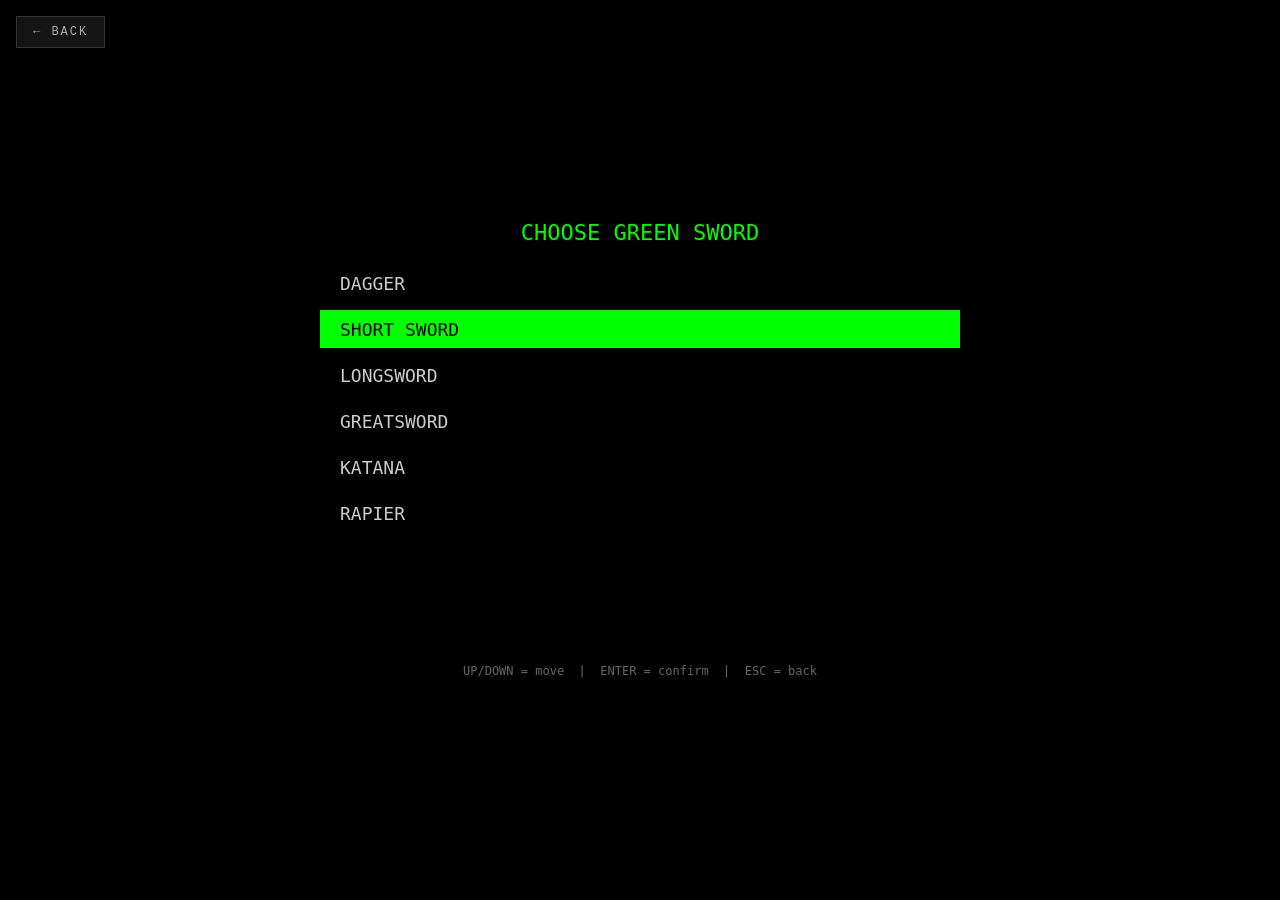
==== sword.html @ c841a300 "Update print statement from 'Hello' to 'Goodbye'" ====
<!DOCTYPE html>
<html lang="en">
<head>
<meta charset="utf-8">
<meta name="viewport" content="width=device-width, initial-scale=1">
<title>GameHub — Sword Fight</title>
<style>
  * { margin: 0; padding: 0; box-sizing: border-box; }
  body {
    background: #000; overflow: hidden;
    display: flex; align-items: center; justify-content: center;
    min-height: 100vh;
    font-family: 'Courier New', monospace;
  }
  #backBtn {
    position: fixed; top: 16px; left: 16px;
    background: #141414; border: 1px solid #333; color: #aaa;
    padding: 8px 16px; font-family: inherit; font-size: 12px;
    letter-spacing: 2px; cursor: pointer; z-index: 10;
    text-decoration: none;
  }
  #backBtn:hover { color: #0f0; border-color: #0f0; }
  canvas { background: #000; max-width: 100vw; max-height: 100vh; }
</style>
</head>
<body>

<a id="backBtn" href="index.html">&larr; BACK</a>
<canvas id="gameCanvas" width="800" height="500"></canvas>

<script>
(function(){
  var canvas = document.getElementById('gameCanvas');
  var ctx = canvas.getContext('2d');
  var W = canvas.width, H = canvas.height;

  var GROUND = H - 60;
  var GRAV = 0.6, JUMP = -13;
  var BH = 90, BW = 22, HR = 11;
  var ROUNDS_TO_WIN = 11;
  var DR_CAP = 80;

  var PARRY_SPIN_MS      = 1600;
  var PARRY_LAND_MS      = 550;
  var PARRY_DISARM_MS    = 420;
  var PARRY_SLASH_MS     = 170;
  var PARRY_SLASH_COUNT  = 5;
  var PARRY_END_MS       = 500;
  var PARRY_TOUCH_RANGE  = 12;
  var PARRY_DODGE_CHANCE = 0.45;
  var LEGENDARY_CHANCE   = 0.25;

  var SLASH_ARCS = [
    {from: -100, to:  30},
    {from:   60, to: -50},
    {from:  -20, to:  20},
    {from:  -80, to:  60},
    {from:  -85, to:  85}
  ];

  var DIFFS = [
    {n:'EASY',    spd:2.7, react:400, pred:0.0,  jump:0.05, aggr:0.35, critMult:1.10},
    {n:'NORMAL',  spd:3.9, react:240, pred:0.25, jump:0.15, aggr:0.55, critMult:1.20},
    {n:'HARD',    spd:5.1, react:140, pred:0.55, jump:0.25, aggr:0.75, critMult:1.35},
    {n:'INSANE',  spd:6.3, react:80,  pred:0.80, jump:0.35, aggr:0.90, critMult:1.50},
    {n:'GODLIKE', spd:7.5, react:40,  pred:1.00, jump:0.45, aggr:1.00, critMult:2.50}
  ];

  var SWORDS = [
    {n:'DAGGER',      reach:60,  dmg:9,  cd:162, color:'#cfd8dc'},
    {n:'SHORT SWORD', reach:70,  dmg:15, cd:229, color:'#b0bec5'},
    {n:'LONGSWORD',   reach:100, dmg:18, cd:324, color:'#e0e0e0'},
    {n:'GREATSWORD',  reach:120, dmg:28, cd:448, color:'#ffd54f'},
    {n:'KATANA',      reach:95,  dmg:19, cd:248, color:'#80deea'},
    {n:'RAPIER',      reach:102, dmg:15, cd:191, color:'#f48fb1'}
  ];

  var ARMORS = [
    {n:'NONE',        hp:100, dr:0,  adodge:0.00, color:'#666'},
    {n:'LEATHER',     hp:120, dr:10, adodge:0.05, color:'#8d6e63'},
    {n:'CHAINMAIL',   hp:150, dr:15, adodge:0.10, color:'#9e9e9e'},
    {n:'PLATE',       hp:200, dr:25, adodge:0.20, color:'#cfd8dc'},
    {n:'DRAGONSCALE', hp:260, dr:35, adodge:0.40, color:'#66bb6a'}
  ];

  var EMBLEMS = [
    {n:'NONE',     desc:'No modifiers',                        hpMult:1.0, drMod:0,   dodgeMod:0.00, dmgMult:1.0, steal:0.00},
    {n:'ASSASSIN', desc:'+150% dmg, -40% HP',                  hpMult:0.6, drMod:0,   dodgeMod:0.00, dmgMult:2.5, steal:0.00},
    {n:'TANK',     desc:'+50% HP, +20% DR, -20% dmg',          hpMult:1.5, drMod:20,  dodgeMod:0.00, dmgMult:0.8, steal:0.00},
    {n:'FIGHTER',  desc:'+10% DR, +50% lifesteal, +10% dodge', hpMult:1.0, drMod:10,  dodgeMod:0.10, dmgMult:1.0, steal:0.50},
    {n:'HEALER',   desc:'+100% HP, -20% DR, +5% dodge',        hpMult:2.0, drMod:-20, dodgeMod:0.05, dmgMult:1.0, steal:0.00}
  ];

  var CARD_POOL = [
    {n:'VAMPIRIC', desc:'+10% lifesteal', color:'#ff4466',
     apply:function(f){ f.steal = Math.min(2.0, f.steal + 0.10); }},
    {n:'EVASIVE',  desc:'+5% dodge',      color:'#66ccff',
     apply:function(f){ f.dodge = Math.min(0.95, f.dodge + 0.05); }},
    {n:'BRUTAL',   desc:'+25% damage',    color:'#ff9933',
     apply:function(f){ f.dmgBonus += 0.25; }},
    {n:'ARMORED',  desc:'+10% DR',        color:'#66ff88',
     apply:function(f){ f.dr = Math.min(DR_CAP, f.dr + 10); }},
    {n:'VITALITY', desc:'+50% max HP',    color:'#ff66aa',
     apply:function(f){ f.maxHp = Math.round(f.maxHp * 1.5); f.hp = f.maxHp; }},
    {n:'ONE HIT MASTER', desc:'x2 CRIT (compounds)', color:'#ff2222', legendary:true,
     apply:function(f){ f.critMultiplier *= 2; }},
    {n:'ONE HIT DEAD',   desc:'x2 DAMAGE (compounds)', color:'#ff00ff', legendary:true,
     apply:function(f){ f.dmgMultiplier *= 2; }}
  ];

  var SEL = 0, FIGHT = 1, CARD = 2, MATCH_OVER = 3, PARRY = 4;
  var st = SEL;
  var pickStage = 0;
  var selIdx = [1, 0, 0, 1, 1, 0, 0, 1];

  var STAGES = [
    {label:'GREEN SWORD',      items:SWORDS,  col:'#0f0'},
    {label:'GREEN ARMOR',      items:ARMORS,  col:'#0f0'},
    {label:'GREEN EMBLEM',     items:EMBLEMS, col:'#0f0'},
    {label:'GREEN DIFFICULTY', items:DIFFS,   col:'#0f0'},
    {label:'RED SWORD',        items:SWORDS,  col:'#f00'},
    {label:'RED ARMOR',        items:ARMORS,  col:'#f00'},
    {label:'RED EMBLEM',       items:EMBLEMS, col:'#f00'},
    {label:'RED DIFFICULTY',   items:DIFFS,   col:'#f00'}
  ];

  var f1, f2, winner = 0;
  var texts = [], sparks = [];

  var cardOptions = [];
  var cardCursor = 0;
  var cardLoser = null;
  var cardRerolled = false;

  var parryPoint = null;
  var parryWinner = 0;
  var parryAttacker = null;
  var parryLoser = null;
  var parryStart = 0;
  var parryPhase = 'spin';
  var parryPhaseStart = 0;
  var parrySlashIdx = 0;
  var parrySlashHit = [];
  var parrySlashDamages = [];
  var parrySlashActual = [];
  var parrySlashDodged = [];
  var parryAngleStart = 0;
  var parryAngleEnd = 0;
  var parryDisarmSword = null;
  var parryHitFlash = 0;
  var parryTotalDealt = 0;
  var parryDoneAt = 0;
  var parryFinalSlice = null;

  function totalReach(sw){ return 28 + sw.reach; }

  function mkFighter(x, dir, swIdx, arIdx, emIdx, dfIdx, col){
    var sw = SWORDS[swIdx];
    var ar = ARMORS[arIdx];
    var em = EMBLEMS[emIdx];
    var df = DIFFS[dfIdx];

    var maxHp = Math.round(ar.hp * em.hpMult);
    var dr = Math.max(-100, Math.min(DR_CAP, ar.dr + em.drMod));
    var dodge = Math.min(0.95, ar.adodge + em.dodgeMod);

    return {
      x:x, y:0, vx:0, vy:0, onGround:true, dir:dir,
      sw:sw, ar:ar, em:em, df:df, col:col,
      hp:maxHp, maxHp:maxHp,
      dr:dr, dodge:dodge,
      dmgMult: em.dmgMult,
      dmgBonus: 0,
      critMultiplier: 1,
      dmgMultiplier: 1,
      steal: em.steal,
      score: 0,
      cd:0, swing:0, resolved:false,
      stun:0, flash:0, lthink:0, qjump:false, qdodge:0,
      hx: x + dir*22, hy: GROUND - BH + 30,
      pHx:0, pHy:0, pTx:0, pTy:0,
      tx:0, ty:0,
      bob: Math.random() * 10,
      lean: 0,
      lungeApplied: false,
      footJitter: 0,
      disarmed: false
    };
  }

  function totalCritMult(f){ return f.df.critMult * f.critMultiplier; }
  function totalDmgMult(f){  return f.dmgMult * (1 + f.dmgBonus) * f.dmgMultiplier; }

  function rawDamage(attacker){
    return attacker.sw.dmg * totalDmgMult(attacker) * totalCritMult(attacker);
  }

  function applyDR(raw, target){
    var drFrac = Math.max(-1, Math.min(DR_CAP / 100, target.dr / 100));
    return Math.max(1, Math.round(raw * (1 - drFrac)));
  }

  function initMatch(){
    f1 = mkFighter(180,  1, selIdx[0], selIdx[1], selIdx[2], selIdx[3], '#0f0');
    f2 = mkFighter(620, -1, selIdx[4], selIdx[5], selIdx[6], selIdx[7], '#f00');
    startRound();
  }

  function startRound(){
    f1.x = 180; f1.y = 0; f1.vx = 0; f1.vy = 0; f1.onGround = true; f1.dir = 1;
    f2.x = 620; f2.y = 0; f2.vx = 0; f2.vy = 0; f2.onGround = true; f2.dir = -1;

    f1.hp = f1.maxHp;
    f2.hp = f2.maxHp;

    f1.cd = 0; f1.swing = 0; f1.resolved = false; f1.stun = 0; f1.flash = 0;
    f2.cd = 0; f2.swing = 0; f2.resolved = false; f2.stun = 0; f2.flash = 0;

    f1.lthink = 0; f2.lthink = 0;
    f1.qjump = false; f1.qdodge = 0;
    f2.qjump = false; f2.qdodge = 0;

    f1.lean = 0; f2.lean = 0;
    f1.lungeApplied = false; f2.lungeApplied = false;
    f1.disarmed = false; f2.disarmed = false;

    f1.hx = f1.x + f1.dir*22; f1.hy = GROUND - BH + 30;
    f2.hx = f2.x + f2.dir*22; f2.hy = GROUND - BH + 30;
    f1.tx = f1.hx; f1.ty = f1.hy;
    f2.tx = f2.hx; f2.ty = f2.hy;
    f1.pHx = f1.hx; f1.pHy = f1.hy; f1.pTx = f1.hx; f1.pTy = f1.hy;
    f2.pHx = f2.hx; f2.pHy = f2.hy; f2.pTx = f2.hx; f2.pTy = f2.hy;

    texts = []; sparks = [];
    parryPoint = null;
    parryDisarmSword = null;
    parryFinalSlice = null;
    st = FIGHT;
    last = performance.now();
  }

  function spark(x, y, color, n){
    for(var i = 0; i < n; i++){
      var a = Math.random()*Math.PI*2, s = 1.5 + Math.random()*3;
      sparks.push({x:x, y:y, vx:Math.cos(a)*s, vy:Math.sin(a)*s - 1, life:1, color:color});
    }
  }

  function damage(attacker, target){
    var raw = rawDamage(attacker);
    var dmg = applyDR(raw, target);

    target.hp -= dmg;
    target.flash = 1;
    target.stun = Math.max(target.stun, 140);
    target.vx += (target.x < attacker.x ? -1 : 1) * 3;
    target.lean -= (target.x < attacker.x ? -0.8 : 0.8);

    texts.push({
      x: target.x,
      y: GROUND - BH - target.y - 30,
      vy: -0.9, life: 1,
      text: '-' + dmg,
      color: '#ff5252'
    });

    spark(target.x, GROUND - BH/2 - target.y, '#fff', 12);

    if(attacker.steal > 0){
      var heal = Math.max(1, Math.round(dmg * attacker.steal));
      var before = attacker.hp;
      attacker.hp = Math.min(attacker.maxHp, attacker.hp + heal);
      var actualHeal = attacker.hp - before;
      if(actualHeal > 0){
        texts.push({
          x: attacker.x,
          y: GROUND - BH - attacker.y - 30,
          vy: -0.9, life: 1,
          text: '+' + actualHeal,
          color: '#66ff88'
        });
      }
    }

    if(target.hp <= 0){
      target.hp = 0;
      attacker.score++;

      if(attacker.score >= ROUNDS_TO_WIN){
        winner = (attacker === f1) ? 1 : 2;
        st = MATCH_OVER;
      } else {
        cardLoser = target;
        showCards();
        st = CARD;
      }
    }
  }

  function showCards(){ rollCards(); cardRerolled = false; }

  function rollCards(){
    var normals = [0, 1, 2, 3, 4];
    for(var s = normals.length - 1; s > 0; s--){
      var j = Math.floor(Math.random() * (s + 1));
      var t = normals[s]; normals[s] = normals[j]; normals[j] = t;
    }
    cardOptions = [normals[0], normals[1], normals[2]];

    if(Math.random() < LEGENDARY_CHANCE){
      var legIdx = 5 + Math.floor(Math.random() * 2);
      var slot = Math.floor(Math.random() * 3);
      cardOptions[slot] = legIdx;
    }

    cardCursor = 0;
  }

  function doReroll(){ if(cardRerolled) return; rollCards(); cardRerolled = true; }

  function applyCard(){
    CARD_POOL[cardOptions[cardCursor]].apply(cardLoser);
    cardLoser.dr = Math.max(-100, Math.min(DR_CAP, cardLoser.dr));
    startRound();
  }

  function dodgePop(t, srcX){
    t.vx += (t.x < srcX ? -1 : 1) * 4;
    texts.push({
      x: t.x, y: GROUND - BH - t.y - 30, vy: -0.9, life: 1,
      text: 'DODGE', color: '#66ccff'
    });
    spark(t.x, GROUND - BH/2 - t.y, '#66ccff', 10);
  }

  function shoulder(f){
    var bobY = Math.sin(f.bob) * 1.5;
    var leanX = f.lean * 3;
    return { x: f.x + f.dir*6 + leanX, y: (GROUND - f.y) - BH + 20 + bobY };
  }

  function poseHand(f, dt){
    var sh = shoulder(f);
    var tx, ty;
    if(f.swing > 0){
      var t = 1 - f.swing;
      var ang;
      if(t < 0.2){ ang = -Math.PI * 0.55; }
      else if(t < 0.65){
        var u = (t - 0.2) / 0.45;
        ang = -Math.PI * 0.55 + u * Math.PI * 0.9;
      } else { ang = Math.PI * 0.35; }
      var worldAng = (f.dir > 0) ? ang : (Math.PI - ang);
      var armLen = 26 + f.sw.reach * 0.35;
      tx = sh.x + Math.cos(worldAng) * armLen;
      ty = sh.y + Math.sin(worldAng) * armLen;
    } else {
      tx = sh.x + f.dir * 22;
      ty = sh.y - 4;
    }
    var rate = f.swing > 0 ? 0.75 : 0.3;
    f.hx += (tx - f.hx) * rate * dt;
    f.hy += (ty - f.hy) * rate * dt;
  }

  function updateTip(f){
    var sh = shoulder(f);
    var dx = f.hx - sh.x, dy = f.hy - sh.y;
    var len = Math.sqrt(dx*dx + dy*dy) || 1;
    f.tx = f.hx + (dx/len) * f.sw.reach;
    f.ty = f.hy + (dy/len) * f.sw.reach;
  }

  function segRect(x1, y1, x2, y2, rx1, ry1, rx2, ry2){
    var dx = x2 - x1, dy = y2 - y1;
    var t0 = 0, t1 = 1;
    var p = [-dx, dx, -dy, dy];
    var q = [x1 - rx1, rx2 - x1, y1 - ry1, ry2 - y1];
    for(var i = 0; i < 4; i++){
      if(p[i] === 0){ if(q[i] < 0) return false; }
      else {
        var r = q[i] / p[i];
        if(p[i] < 0){ if(r > t1) return false; if(r > t0) t0 = r; }
        else        { if(r < t0) return false; if(r < t1) t1 = r; }
      }
    }
    return true;
  }

  function segSeg(x1, y1, x2, y2, x3, y3, x4, y4){
    var d = (x2-x1)*(y4-y3) - (y2-y1)*(x4-x3);
    if(Math.abs(d) < 0.0001) return null;
    var t = ((x3-x1)*(y4-y3) - (y3-y1)*(x4-x3)) / d;
    var u = ((x3-x1)*(y2-y1) - (y3-y1)*(x2-x1)) / d;
    if(t >= 0 && t <= 1 && u >= 0 && u <= 1){
      return { x: x1 + t*(x2-x1), y: y1 + t*(y2-y1) };
    }
    return null;
  }

  function ptSegDist(px, py, x1, y1, x2, y2){
    var dx = x2 - x1, dy = y2 - y1;
    var len2 = dx*dx + dy*dy;
    if(len2 < 0.0001) return Math.hypot(px - x1, py - y1);
    var t = ((px - x1)*dx + (py - y1)*dy) / len2;
    t = Math.max(0, Math.min(1, t));
    var cx = x1 + t*dx, cy = y1 + t*dy;
    return Math.hypot(px - cx, py - cy);
  }

  function bladesTouch(aHx, aHy, aTx, aTy, bHx, bHy, bTx, bTy){
    if(segSeg(aHx, aHy, aTx, aTy, bHx, bHy, bTx, bTy)) return {x:(aTx+bTx)/2, y:(aTy+bTy)/2};
    var N = 10;
    for(var i = 0; i <= N; i++){
      var u = i / N;
      var px = aHx + (aTx - aHx) * u;
      var py = aHy + (aTy - aHy) * u;
      var d = ptSegDist(px, py, bHx, bHy, bTx, bTy);
      if(d < PARRY_TOUCH_RANGE) return {x: px, y: py};
    }
    for(var j = 0; j <= N; j++){
      var v = j / N;
      var qx = bHx + (bTx - bHx) * v;
      var qy = bHy + (bTy - bHy) * v;
      var d2 = ptSegDist(qx, qy, aHx, aHy, aTx, aTy);
      if(d2 < PARRY_TOUCH_RANGE) return {x: qx, y: qy};
    }
    return null;
  }

  function bladeHits(f, target){
    var bx1 = target.x - BW/2;
    var bx2 = target.x + BW/2;
    var by1 = GROUND - BH - target.y;
    var by2 = GROUND - target.y;
    var N = 12;
    for(var i = 0; i <= N; i++){
      var u = i / N;
      var hx = f.pHx + (f.hx - f.pHx) * u;
      var hy = f.pHy + (f.hy - f.pHy) * u;
      var tx = f.pTx + (f.tx - f.pTx) * u;
      var ty = f.pTy + (f.ty - f.pTy) * u;
      if(segRect(hx, hy, tx, ty, bx1, by1, bx2, by2)) return true;
    }
    return false;
  }

  function startSwing(f, now){
    if(f.cd > 0 || f.stun > 0 || f.swing > 0) return;
    f.swing = 1;
    f.resolved = false;
    f.cd = f.sw.cd;
    f.lungeApplied = false;
    f.vx -= f.dir * 1.8;
  }

  function startParry(now, point){
    f1.swing = 0; f2.swing = 0;
    f1.resolved = true; f2.resolved = true;
    f1.cd = Math.max(f1.cd, 500);
    f2.cd = Math.max(f2.cd, 500);
    f1.vx -= f1.dir * 3;
    f2.vx -= f2.dir * 3;

    parryPoint = point;
    parryWinner = Math.random() < 0.5 ? 1 : 2;
    parryAttacker = (parryWinner === 1) ? f1 : f2;
    parryLoser    = (parryWinner === 1) ? f2 : f1;

    parryStart = now;
    parryPhase = 'spin';
    parryPhaseStart = now;
    parrySlashIdx = 0;
    parrySlashHit = [false, false, false, false, false];
    parrySlashDodged = [false, false, false, false, false];
    parryDisarmSword = null;
    parryHitFlash = 0;
    parryTotalDealt = 0;
    parryFinalSlice = null;

    var raw = rawDamage(parryAttacker);
    var perDmg = applyDR(raw, parryLoser);
    var finalDmg = applyDR(raw * 1.1, parryLoser);
    parrySlashDamages = [perDmg, perDmg, perDmg, perDmg, finalDmg];
    parrySlashActual = [0, 0, 0, 0, 0];

    var slices = 8;
    var sliceW = Math.PI * 2 / slices;
    var sliceOptions = (parryWinner === 1) ? [0, 2, 4, 6] : [1, 3, 5, 7];
    var targetSlice = sliceOptions[Math.floor(Math.random() * 4)];
    var sliceCenter = targetSlice * sliceW + sliceW / 2;
    var pointerAngle = -Math.PI / 2;
    var baseAngle = pointerAngle - sliceCenter;
    parryAngleStart = 0;
    parryAngleEnd = baseAngle + 4 * Math.PI * 2;

    st = PARRY;
  }

  function stepParry(now){
    var elapsed = now - parryPhaseStart;
    parryHitFlash = Math.max(0, parryHitFlash - 0.08);

    if(parryDisarmSword){
      parryDisarmSword.x += parryDisarmSword.vx;
      parryDisarmSword.y += parryDisarmSword.vy;
      parryDisarmSword.vy += 0.55;
      parryDisarmSword.rot += parryDisarmSword.rotV;
      parryDisarmSword.vx *= 0.995;
      parryDisarmSword.life -= 0.008;
    }

    if(parryFinalSlice){
      parryFinalSlice.life -= 0.018;
      if(parryFinalSlice.life <= 0) parryFinalSlice = null;
    }

    if(parryPhase === 'spin'){
      if(elapsed >= PARRY_SPIN_MS){
        parryPhase = 'land';
        parryPhaseStart = now;
      }
    } else if(parryPhase === 'land'){
      if(elapsed >= PARRY_LAND_MS){
        parryPhase = 'disarm';
        parryPhaseStart = now;

        parryAttacker.dir = (parryAttacker.x < parryLoser.x) ? 1 : -1;
        parryAttacker.x = parryLoser.x - parryAttacker.dir * 55;
        parryAttacker.y = 0;
        parryAttacker.vx = 0; parryAttacker.vy = 0;
        parryAttacker.lean = parryAttacker.dir * 0.6;

        parryLoser.dir = -parryAttacker.dir;
        parryLoser.lean = parryAttacker.dir * -0.4;

        var awayDir = (parryLoser.x < parryAttacker.x) ? -1 : 1;
        parryDisarmSword = {
          x: parryLoser.tx,
          y: parryLoser.ty,
          vx: awayDir * 8 + (Math.random() * 2 - 1),
          vy: -6,
          rot: 0,
          rotV: awayDir * 0.4,
          color: parryLoser.sw.color,
          life: 1.4
        };

        parryLoser.disarmed = true;
        spark(parryLoser.tx, parryLoser.ty, '#ffee55', 16);
        texts.push({
          x: parryLoser.tx, y: parryLoser.ty - 20, vy: -0.9, life: 1.2,
          text: 'DISARM!', color: '#ffee55'
        });
      }
    } else if(parryPhase === 'disarm'){
      if(elapsed >= PARRY_DISARM_MS){
        parryPhase = 'slash';
        parryPhaseStart = now;
        parrySlashIdx = 0;
      }
    } else if(parryPhase === 'slash'){
      var slashT = elapsed / PARRY_SLASH_MS;
      if(slashT >= 0.55 && !parrySlashHit[parrySlashIdx]){
        parrySlashHit[parrySlashIdx] = true;
        applySlashHit(parrySlashIdx);
      }
      if(slashT >= 1){
        parrySlashIdx++;
        parryPhaseStart = now;
        if(parrySlashIdx >= PARRY_SLASH_COUNT){
          parryPhase = 'done';
          parryPhaseStart = now;
          parryDoneAt = now;
        }
      }
    } else if(parryPhase === 'done'){
      if(elapsed >= PARRY_END_MS){
        resolveParryEnd();
      }
    }
  }

  function applySlashHit(idx){
    var isFinal = (idx === PARRY_SLASH_COUNT - 1);

    if(parryLoser.hp <= 0){
      parrySlashActual[idx] = 0;
      parryHitFlash = 0.5;
      return;
    }

    var hitX = parryLoser.x;
    var hitY = GROUND - BH/2 - parryLoser.y;
    var offX = (idx - 2) * 14;

    if(Math.random() < PARRY_DODGE_CHANCE){
      parrySlashDodged[idx] = true;
      parrySlashActual[idx] = 0;
      parryLoser.vx += parryAttacker.dir * 3;
      parryLoser.lean += parryAttacker.dir * 0.3;

      texts.push({
        x: hitX + offX,
        y: hitY - 34,
        vy: -1.0, life: 1.4,
        text: isFinal ? 'FINAL DODGED!' : 'DODGED!',
        color: '#66ccff',
        big: true
      });

      spark(hitX, hitY, '#66ccff', 12);
      parryHitFlash = 0.4;
      return;
    }

    var planned = parrySlashDamages[idx];
    var actual = Math.min(planned, parryLoser.hp);
    parryLoser.hp -= actual;
    parrySlashActual[idx] = actual;
    parryTotalDealt += actual;

    parryLoser.flash = 1;
    parryLoser.stun = 200;
    parryLoser.vx += parryAttacker.dir * 2;
    parryLoser.lean += parryAttacker.dir * 0.6;

    texts.push({
      x: hitX + offX,
      y: hitY - 34,
      vy: -1.0, life: 1.6,
      text: (isFinal ? 'FINAL SLASH  ' : 'SLASH ' + (idx + 1) + '  ') + '-' + actual,
      color: isFinal ? '#ff3333' : '#ffcc33',
      big: true
    });

    texts.push({
      x: hitX + offX,
      y: hitY - 14,
      vy: -0.7, life: 1.4,
      text: 'total ' + parryTotalDealt,
      color: '#ff9933'
    });

    if(isFinal){
      parryFinalSlice = {
        x: parryLoser.x,
        y: GROUND - BH/2 - parryLoser.y,
        life: 1.0,
        angle: parryAttacker.dir > 0 ? 0.12 : -0.12
      };
      spark(hitX, hitY, '#fff', 30);
      spark(hitX, hitY, '#ff3333', 20);
      parryHitFlash = 1.5;
    } else {
      spark(hitX, hitY, '#fff', 14);
      spark(hitX, hitY, '#ffee55', 8);
      parryHitFlash = 1;
    }
  }

  function resolveParryEnd(){
    if(parryAttacker.steal > 0 && parryTotalDealt > 0){
      var heal = Math.max(1, Math.round(parryTotalDealt * parryAttacker.steal));
      parryAttacker.hp = Math.min(parryAttacker.maxHp, parryAttacker.hp + heal);
    }

    if(parryLoser.hp <= 0){
      parryLoser.hp = 0;
      parryAttacker.score++;

      if(parryAttacker.score >= ROUNDS_TO_WIN){
        winner = (parryAttacker === f1) ? 1 : 2;
        st = MATCH_OVER;
      } else {
        cardLoser = parryLoser;
        showCards();
        st = CARD;
      }
    } else {
      parryPoint = null;
      parryLoser.disarmed = false;
      parryLoser.cd = 400;
      parryAttacker.cd = 400;
      parryLoser.stun = 0;
      parryAttacker.stun = 0;
      st = FIGHT;
      last = performance.now();
    }
  }

  function computeSlashPose(attacker, slashIdx, t){
    var arc = SLASH_ARCS[slashIdx];
    var fromRad = arc.from * Math.PI / 180;
    var toRad   = arc.to   * Math.PI / 180;
    if(attacker.dir < 0){ fromRad = Math.PI - fromRad; toRad = Math.PI - toRad; }
    var eased = t < 0.5 ? 2*t*t : 1 - Math.pow(-2*t + 2, 2) / 2;
    var ang = fromRad + (toRad - fromRad) * eased;

    var sh = shoulder(attacker);
    var armLen = 26 + attacker.sw.reach * 0.35;
    var hx = sh.x + Math.cos(ang) * armLen;
    var hy = sh.y + Math.sin(ang) * armLen;
    var dx = hx - sh.x, dy = hy - sh.y;
    var dl = Math.sqrt(dx*dx + dy*dy) || 1;
    return {
      hx: hx, hy: hy,
      tx: hx + (dx/dl) * attacker.sw.reach,
      ty: hy + (dy/dl) * attacker.sw.reach
    };
  }

  function updateParryPoses(now){
    if(!parryAttacker) return;

    if(parryPhase === 'slash'){
      var slashT = Math.min(1, (now - parryPhaseStart) / PARRY_SLASH_MS);
      var pose = computeSlashPose(parryAttacker, parrySlashIdx, slashT);
      parryAttacker.hx = pose.hx;
      parryAttacker.hy = pose.hy;
      parryAttacker.tx = pose.tx;
      parryAttacker.ty = pose.ty;
    } else if(parryPhase === 'disarm'){
      var sh = shoulder(parryAttacker);
      var armLen = 26 + parryAttacker.sw.reach * 0.35;
      var readyAng = parryAttacker.dir > 0 ? -Math.PI * 0.8 : -Math.PI * 0.2;
      var rhx = sh.x + Math.cos(readyAng) * armLen;
      var rhy = sh.y + Math.sin(readyAng) * armLen;
      var rdx = rhx - sh.x, rdy = rhy - sh.y;
      var rdl = Math.sqrt(rdx*rdx + rdy*rdy) || 1;
      parryAttacker.hx = rhx;
      parryAttacker.hy = rhy;
      parryAttacker.tx = rhx + (rdx/rdl) * parryAttacker.sw.reach;
      parryAttacker.ty = rhy + (rdy/rdl) * parryAttacker.sw.reach;
    } else if(parryPhase === 'done'){
      var pose2 = computeSlashPose(parryAttacker, PARRY_SLASH_COUNT - 1, 1);
      parryAttacker.hx = pose2.hx;
      parryAttacker.hy = pose2.hy;
      parryAttacker.tx = pose2.tx;
      parryAttacker.ty = pose2.ty;
    }
  }

  function think(f, opp, now){
    var df = f.df;
    var dist = Math.abs(f.x - opp.x);
    var myReach = totalReach(f.sw);
    var predictX = opp.x + opp.vx * df.pred * 10;
    var aim = Math.abs(f.x - predictX);

    if(opp.swing > 0.3 && aim < myReach && f.cd <= 0 && f.stun <= 0){
      if(Math.random() < 0.30){
        startSwing(f, now);
        return;
      }
    }

    if(aim < myReach - 10 && f.cd <= 0 && f.stun <= 0 && Math.random() < df.aggr){
      startSwing(f, now);
      return;
    }

    if(f.onGround && Math.random() < df.jump * 0.25 && dist > myReach) f.qjump = true;

    var ideal = myReach * 0.7;
    if(dist > ideal + 20){
      f.vx += f.dir * df.spd * 0.4;
      if(Math.random() < 0.15){
        f.vx += f.dir * df.spd * 0.5;
        f.footJitter = (Math.random() * 2 - 1) * 4;
      }
    } else if(dist < ideal - 20){
      if(Math.random() > df.aggr * 0.5) f.vx -= f.dir * df.spd * 0.35;
    } else {
      if(Math.random() < 0.4){
        var hop = (Math.random() < 0.5 ? 1 : -1) * df.spd * 0.35;
        f.vx += hop;
      }
    }
  }

  function stepFighter(f, opp, now, dt){
    if(f.hp <= 0) return;
    if(now - f.lthink >= f.df.react){ think(f, opp, now); f.lthink = now; }

    f.cd = Math.max(0, f.cd - dt * 16.667);
    f.stun = Math.max(0, f.stun - dt * 16.667);
    f.flash = Math.max(0, f.flash - dt * 0.06);
    f.bob += dt * 0.18;

    var targetLean = Math.max(-1, Math.min(1, f.vx * f.dir * 0.35));
    f.lean += (targetLean - f.lean) * 0.18 * dt;

    if(f.qjump && f.onGround){ f.vy = JUMP; f.onGround = false; f.qjump = false; }
    if(f.qdodge !== 0){ f.vx += f.qdodge * f.df.spd * 1.4; f.qdodge = 0; }

    f.x += f.vx * dt;
    f.vx *= 0.85;
    f.vy += GRAV * dt;
    f.y -= f.vy * dt;

    if(f.y <= 0){ f.y = 0; f.vy = 0; f.onGround = true; }
    if(f.x < 40)   { f.x = 40; f.vx = 0; }
    if(f.x > W-40) { f.x = W-40; f.vx = 0; }

    f.pHx = f.hx; f.pHy = f.hy; f.pTx = f.tx; f.pTy = f.ty;

    if(f.swing > 0){
      var prevSwing = f.swing;
      f.swing = Math.max(0, f.swing - dt * 0.1155);

      if(!f.lungeApplied && f.swing <= 0.75){
        f.vx += f.dir * 5.5;
        f.lungeApplied = true;
      }

      poseHand(f, dt);
      updateTip(f);

      if(!f.resolved && prevSwing <= 0.9 && prevSwing >= 0.15){
        if(bladeHits(f, opp)){
          if(Math.random() < opp.dodge){ dodgePop(opp, f.x); }
          else {
            damage(f, opp);
            spark(f.tx, f.ty, f.sw.color, 14);
          }
          f.resolved = true;
          f.swing = Math.min(f.swing, 0.2);
        }
      }

      if(f.swing === 0 && prevSwing > 0){ f.vx -= f.dir * 2.2; }
    } else {
      poseHand(f, dt);
      updateTip(f);
    }
  }

  function step(now, dt){
    if(f1.swing > 0.15 && f2.swing > 0.15){
      var touch = bladesTouch(f1.hx, f1.hy, f1.tx, f1.ty, f2.hx, f2.hy, f2.tx, f2.ty);
      if(touch){
        startParry(now, touch);
        return;
      }
    }

    stepFighter(f1, f2, now, dt);
    if(st !== FIGHT) return;
    stepFighter(f2, f1, now, dt);
    if(st !== FIGHT) return;

    var gap = Math.abs(f1.x - f2.x);
    if(gap < BW + 4){
      var push = (BW + 4 - gap) / 2;
      if(f1.x < f2.x){ f1.x -= push; f2.x += push; }
      else           { f1.x += push; f2.x -= push; }
    }
    if(f1.x < f2.x){ f1.dir = 1; f2.dir = -1; }
    else           { f1.dir = -1; f2.dir = 1; }

    for(var i = texts.length - 1; i >= 0; i--){
      var t = texts[i]; t.y += t.vy*dt; t.life -= dt*0.02;
      if(t.life <= 0) texts.splice(i, 1);
    }
    for(var s = sparks.length - 1; s >= 0; s--){
      var p = sparks[s]; p.x += p.vx*dt; p.y += p.vy*dt; p.vy += 0.25*dt; p.life -= dt*0.04;
      if(p.life <= 0) sparks.splice(s, 1);
    }
  }

  function drawFighter(f){
    var body = f.flash > 0.5 ? '#fff' : f.ar.color;
    var gy = GROUND - f.y;
    var bobY = Math.sin(f.bob) * 1.5;
    var bobX = Math.cos(f.bob * 0.7) * 1.2;
    var leanX = f.lean * 5;

    var sc = Math.max(0.3, 1 - f.y/200);
    ctx.fillStyle = 'rgba(0,0,0,0.45)';
    ctx.beginPath(); ctx.ellipse(f.x + bobX, GROUND + 2, 18*sc, 4*sc, 0, 0, Math.PI*2); ctx.fill();

    var legSpread = Math.sin(f.bob * 1.6) * 3;
    ctx.fillStyle = body;
    ctx.fillRect(f.x - 8 + leanX * 0.5 - legSpread, gy - 20, 6, 20);
    ctx.fillRect(f.x + 2 + leanX * 0.5 + legSpread, gy - 20, 6, 20);

    ctx.fillStyle = body;
    ctx.fillRect(f.x - BW/2 + leanX + bobX, gy - BH + bobY, BW, BH - 18);

    var headX = f.x + leanX * 1.2 + bobX;
    var headY = gy - BH - HR + bobY * 0.8;
    ctx.beginPath();
    ctx.fillStyle = body;
    ctx.arc(headX, headY, HR, 0, Math.PI*2);
    ctx.fill();

    ctx.fillStyle = f.col;
    ctx.fillRect(headX + (f.dir > 0 ? 4 : -8), headY - 2, 4, 4);

    var sh = shoulder(f);
    var dx = f.hx - sh.x, dy = f.hy - sh.y;
    var alen = Math.sqrt(dx*dx + dy*dy);
    if(alen > 60){
      f.hx = sh.x + dx*(60/alen); f.hy = sh.y + dy*(60/alen);
      dx = f.hx - sh.x; dy = f.hy - sh.y;
    }
    var px = -dy, py = dx;
    var pl = Math.sqrt(px*px + py*py) || 1;
    var bend = f.swing > 0 ? 14 : 6;
    var sgn = f.dir > 0 ? 1 : -1;
    var ex = sh.x + dx*0.5 + (px/pl)*bend*-sgn;
    var ey = sh.y + dy*0.5 + (py/pl)*bend*-sgn;

    ctx.strokeStyle = body; ctx.lineWidth = 7; ctx.lineCap = 'round';
    ctx.beginPath(); ctx.moveTo(sh.x, sh.y); ctx.lineTo(ex, ey); ctx.lineTo(f.hx, f.hy); ctx.stroke();

    ctx.fillStyle = body;
    ctx.beginPath(); ctx.arc(f.hx, f.hy, 4, 0, Math.PI*2); ctx.fill();

    if(!f.disarmed){
      var hasLegendary = (f.critMultiplier > 1 || f.dmgMultiplier > 1);
      if(hasLegendary){
        ctx.save();
        ctx.shadowColor = f.critMultiplier >= 4 ? '#ff0000' : (f.dmgMultiplier >= 4 ? '#ff00ff' : '#ffcc33');
        ctx.shadowBlur = 14;
      }

      ctx.strokeStyle = f.sw.color; ctx.lineWidth = 4;
      ctx.beginPath(); ctx.moveTo(f.hx, f.hy); ctx.lineTo(f.tx, f.ty); ctx.stroke();

      var gdx = f.tx - f.hx, gdy = f.ty - f.hy;
      var gl = Math.sqrt(gdx*gdx + gdy*gdy) || 1;
      ctx.strokeStyle = '#444'; ctx.lineWidth = 3;
      ctx.beginPath();
      ctx.moveTo(f.hx - (-gdy/gl*6), f.hy - (gdx/gl*6));
      ctx.lineTo(f.hx + (-gdy/gl*6), f.hy + (gdx/gl*6));
      ctx.stroke();

      if(hasLegendary) ctx.restore();
    }

    var w = 80, bh2 = 7;
    var bx = f.x - w/2, by = gy - BH - HR - 30;
    ctx.fillStyle = '#222'; ctx.fillRect(bx, by, w, bh2);
    ctx.fillStyle = f.col; ctx.fillRect(bx, by, w*Math.max(0, f.hp/f.maxHp), bh2);
    ctx.strokeStyle = '#555'; ctx.lineWidth = 1; ctx.strokeRect(bx, by, w, bh2);

    ctx.font = '10px monospace'; ctx.fillStyle = '#888'; ctx.textAlign = 'center';
    ctx.fillText(f.sw.n + ' / ' + f.ar.n + ' / ' + f.em.n, f.x, by - 6);
    ctx.textAlign = 'left';
  }

  function drawArena(){
    var sky = ctx.createLinearGradient(0, 0, 0, GROUND);
    sky.addColorStop(0, '#0a0a14'); sky.addColorStop(1, '#141414');
    ctx.fillStyle = sky; ctx.fillRect(0, 0, W, GROUND);
    ctx.fillStyle = '#221a14'; ctx.fillRect(0, GROUND, W, H - GROUND);
    ctx.strokeStyle = '#4a3a2a'; ctx.lineWidth = 2;
    ctx.beginPath(); ctx.moveTo(0, GROUND); ctx.lineTo(W, GROUND); ctx.stroke();
    ctx.strokeStyle = '#1a1a1a'; ctx.lineWidth = 1;
    for(var i = 100; i < W; i += 100){
      ctx.beginPath(); ctx.moveTo(i, GROUND); ctx.lineTo(i, H); ctx.stroke();
    }
  }

  function drawDisarmSword(s){
    if(!s || s.life <= 0) return;
    ctx.save();
    ctx.globalAlpha = Math.max(0, Math.min(1, s.life));
    ctx.translate(s.x, s.y);
    ctx.rotate(s.rot);
    ctx.strokeStyle = s.color;
    ctx.lineWidth = 5;
    ctx.lineCap = 'round';
    ctx.beginPath(); ctx.moveTo(-26, 0); ctx.lineTo(26, 0); ctx.stroke();
    ctx.strokeStyle = '#444';
    ctx.lineWidth = 3;
    ctx.beginPath(); ctx.moveTo(0, -7); ctx.lineTo(0, 7); ctx.stroke();
    ctx.restore();
    ctx.globalAlpha = 1;
  }

  function drawFinalSlice(s){
    if(!s) return;
    ctx.save();
    ctx.globalAlpha = Math.max(0, Math.min(1, s.life));
    ctx.translate(s.x, s.y);
    ctx.rotate(s.angle);
    ctx.shadowColor = '#ff3333';
    ctx.shadowBlur = 22;
    var grad = ctx.createLinearGradient(0, -120, 0, 120);
    grad.addColorStop(0,   'rgba(255,80,80,0)');
    grad.addColorStop(0.5, 'rgba(255,255,255,1)');
    grad.addColorStop(1,   'rgba(255,80,80,0)');
    ctx.fillStyle = grad;
    ctx.fillRect(-4, -120, 8, 240);
    ctx.shadowBlur = 0;
    ctx.fillStyle = 'rgba(255,255,255,1)';
    ctx.fillRect(-1.5, -120, 3, 240);
    ctx.fillStyle = '#ffee55';
    for(var i = 0; i < 6; i++){
      var yy = -100 + i * 40;
      var size = 2 + Math.sin(i * 1.7) * 1.5;
      ctx.fillRect(-size/2, yy, size, size);
    }
    ctx.restore();
    ctx.globalAlpha = 1;
  }

  function drawHUD(){
    var dodge1 = Math.round(f1.dodge * 100);
    var dodge2 = Math.round(f2.dodge * 100);
    var crit1 = totalCritMult(f1).toFixed(2) + 'x';
    var crit2 = totalCritMult(f2).toFixed(2) + 'x';
    var dmg1 = totalDmgMult(f1).toFixed(2) + 'x';
    var dmg2 = totalDmgMult(f2).toFixed(2) + 'x';

    var leg1 = (f1.critMultiplier > 1 || f1.dmgMultiplier > 1);
    var leg2 = (f2.critMultiplier > 1 || f2.dmgMultiplier > 1);

    ctx.font = '13px monospace';
    ctx.textAlign = 'left';
    ctx.fillStyle = '#0f0';
    ctx.fillText('GREEN: ' + f1.sw.n + ' / ' + f1.ar.n + ' / ' + f1.em.n + ' / ' + f1.df.n, 16, 22);
    ctx.font = '11px monospace';
    ctx.fillStyle = '#0a0';
    ctx.fillText('HP ' + f1.hp + '/' + f1.maxHp + '   DR ' + f1.dr + '%' +
                 '   Dodge ' + dodge1 + '%', 16, 38);
    ctx.fillStyle = leg1 ? '#ffcc33' : '#4a4';
    ctx.fillText('Dmg ' + dmg1 + '   Crit ' + crit1 +
                 '   Lifesteal ' + Math.round(f1.steal * 100) + '%' +
                 (leg1 ? '   ★LEGENDARY' : ''), 16, 54);

    ctx.font = '13px monospace';
    ctx.textAlign = 'right';
    ctx.fillStyle = '#f00';
    ctx.fillText(f2.df.n + ' / ' + f2.em.n + ' / ' + f2.ar.n + ' / ' + f2.sw.n + ' :RED', W - 16, 22);
    ctx.font = '11px monospace';
    ctx.fillStyle = '#a00';
    ctx.fillText('HP ' + f2.hp + '/' + f2.maxHp + '   DR ' + f2.dr + '%' +
                 '   Dodge ' + dodge2 + '%', W - 16, 38);
    ctx.fillStyle = leg2 ? '#ffcc33' : '#a44';
    ctx.fillText('Dmg ' + dmg2 + '   Crit ' + crit2 +
                 '   Lifesteal ' + Math.round(f2.steal * 100) + '%' +
                 (leg2 ? '   ★LEGENDARY' : ''), W - 16, 54);

    ctx.textAlign = 'center';
    ctx.font = 'bold 18px monospace';
    ctx.fillStyle = '#fff';
    ctx.fillText(f1.score + ' - ' + f2.score, W/2, 22);
    ctx.font = '10px monospace';
    ctx.fillStyle = '#555';
    ctx.fillText('first to ' + ROUNDS_TO_WIN, W/2, 38);

    ctx.font = '11px monospace';
    ctx.fillStyle = '#666';
    ctx.fillText('ESC = back to hub', W/2, H - 12);
    ctx.textAlign = 'left';
  }

  function drawFight(){
    ctx.fillStyle = '#000'; ctx.fillRect(0, 0, W, H);
    drawArena();

    for(var i = 0; i < sparks.length; i++){
      var p = sparks[i];
      ctx.globalAlpha = Math.max(0, p.life);
      ctx.fillStyle = p.color;
      ctx.fillRect(p.x - 1.5, p.y - 1.5, 3, 3);
    }
    ctx.globalAlpha = 1;

    drawDisarmSword(parryDisarmSword);
    drawFighter(f1);
    drawFighter(f2);

    if(parryFinalSlice) drawFinalSlice(parryFinalSlice);

    for(var t = 0; t < texts.length; t++){
      var ft = texts[t];
      ctx.globalAlpha = Math.max(0, ft.life);
      ctx.fillStyle = ft.color || '#ff5252';
      ctx.font = (ft.big ? 'bold 20px' : 'bold 16px') + ' monospace';
      ctx.textAlign = 'center';
      ctx.fillText(ft.text, ft.x, ft.y);
      ctx.textAlign = 'left';
    }
    ctx.globalAlpha = 1;

    if(parryHitFlash > 0){
      ctx.fillStyle = 'rgba(255,255,255,' + (parryHitFlash * 0.25) + ')';
      ctx.fillRect(0, 0, W, H);
    }

    drawHUD();
  }

  function drawWheel(alpha, angle){
    if(alpha <= 0) return;
    var cx = W/2, cy = H/2 + 10;
    var radius = 110;

    ctx.save();
    ctx.globalAlpha = alpha;

    ctx.fillStyle = 'rgba(0,0,0,0.82)';
    ctx.fillRect(0, 0, W, H);

    ctx.save();
    ctx.shadowColor = '#ffee55';
    ctx.shadowBlur = 24;

    ctx.save();
    ctx.translate(cx, cy);
    ctx.rotate(angle);
    var slices = 8;
    var sliceAngle = Math.PI * 2 / slices;
    for(var i = 0; i < slices; i++){
      var a0 = i * sliceAngle;
      var a1 = a0 + sliceAngle;
      ctx.beginPath();
      ctx.moveTo(0, 0);
      ctx.arc(0, 0, radius, a0, a1);
      ctx.closePath();
      ctx.fillStyle = (i % 2 === 0) ? '#1e7d1e' : '#7d1e1e';
      ctx.fill();
      ctx.strokeStyle = '#000'; ctx.lineWidth = 2; ctx.stroke();
    }
    ctx.beginPath(); ctx.arc(0, 0, 16, 0, Math.PI * 2);
    ctx.fillStyle = '#1a1a1a'; ctx.fill();
    ctx.strokeStyle = '#ffee55'; ctx.lineWidth = 3; ctx.stroke();
    ctx.restore();
    ctx.restore();

    ctx.beginPath(); ctx.arc(cx, cy, radius + 4, 0, Math.PI * 2);
    ctx.strokeStyle = '#ffee55'; ctx.lineWidth = 3; ctx.stroke();

    ctx.fillStyle = '#ffee55';
    ctx.beginPath();
    ctx.moveTo(cx, cy - radius + 8);
    ctx.lineTo(cx - 16, cy - radius - 32);
    ctx.lineTo(cx + 16, cy - radius - 32);
    ctx.closePath(); ctx.fill();
    ctx.strokeStyle = '#000'; ctx.lineWidth = 2; ctx.stroke();

    ctx.textAlign = 'center';
    ctx.font = 'bold 34px monospace';
    ctx.fillStyle = '#ffee55';
    ctx.fillText('PARRY!', W/2, cy - radius - 60);

    ctx.font = '13px monospace';
    ctx.fillStyle = '#aaa';
    ctx.fillText('blades crossed — fate decides the hit', W/2, cy - radius - 40);

    var spinning = (parryPhase === 'spin');
    if(!spinning){
      var winnerTxt = (parryWinner === 1) ? 'GREEN STRIKES' : 'RED STRIKES';
      var winnerCol = (parryWinner === 1) ? '#0f0' : '#f00';
      ctx.font = 'bold 26px monospace';
      ctx.fillStyle = winnerCol;
      ctx.fillText(winnerTxt, W/2, cy + radius + 60);
    } else {
      ctx.font = '14px monospace';
      ctx.fillStyle = '#666';
      ctx.fillText('spinning...', W/2, cy + radius + 60);
    }

    ctx.restore();
    ctx.textAlign = 'left';
    ctx.globalAlpha = 1;
  }

  function drawParryComboHUD(){
    if(!parryAttacker || !parryLoser) return;

    var shown = 0;
    if(parryPhase === 'slash') shown = parrySlashIdx;
    else if(parryPhase === 'done') shown = PARRY_SLASH_COUNT;

    ctx.textAlign = 'center';
    ctx.font = 'bold 28px monospace';
    ctx.fillStyle = '#ffee55';
    ctx.fillText('COMBO  ' + shown + ' / ' + PARRY_SLASH_COUNT, W/2, 100);

    var markW = 32;
    var totalW = markW * PARRY_SLASH_COUNT;
    var startX = W/2 - totalW/2;
    for(var i = 0; i < PARRY_SLASH_COUNT; i++){
      var mx = startX + i * markW + markW/2;
      var my = 128;
      var isFinal = (i === PARRY_SLASH_COUNT - 1);
      if(i < shown){
        if(parrySlashDodged[i]){
          ctx.strokeStyle = '#66ccff';
          ctx.lineWidth = 2;
          ctx.beginPath(); ctx.arc(mx, my, 9, 0, Math.PI * 2); ctx.stroke();
          ctx.fillStyle = '#66ccff';
          ctx.font = 'bold 12px monospace';
          ctx.textAlign = 'center';
          ctx.fillText('D', mx, my + 4);
        } else {
          ctx.strokeStyle = isFinal ? '#ff3333' : '#ffcc33';
          ctx.lineWidth = isFinal ? 4 : 3;
          ctx.beginPath(); ctx.moveTo(mx - 10, my - 10); ctx.lineTo(mx + 10, my + 10); ctx.stroke();
          ctx.beginPath(); ctx.moveTo(mx + 10, my - 10); ctx.lineTo(mx - 10, my + 10); ctx.stroke();
        }
      } else {
        ctx.strokeStyle = isFinal ? '#441111' : '#333';
        ctx.lineWidth = 2;
        ctx.beginPath(); ctx.arc(mx, my, isFinal ? 10 : 8, 0, Math.PI * 2); ctx.stroke();
      }
    }

    if(parryTotalDealt > 0 || parryPhase === 'done'){
      var total = parryTotalDealt;
      var done = (parryPhase === 'done');
      ctx.font = 'bold 26px monospace';
      ctx.fillStyle = done ? '#66ff88' : '#ff9933';
      var totalStr = (done ? 'TOTAL  ' : 'DMG  ') + total;
      ctx.fillText(totalStr, W/2, 176);

      if(done){
        ctx.font = '12px monospace';
        ctx.fillStyle = '#888';
        ctx.fillText('parry complete', W/2, 198);
      }
    }

    var listY = 240;
    ctx.textAlign = 'left';
    ctx.font = '12px monospace';
    var listX = parryLoser.x < W/2 ? W/2 - 300 : W/2 + 220;
    ctx.fillStyle = '#888';
    ctx.fillText('SLASH LOG', listX, listY - 14);
    for(var j = 0; j < PARRY_SLASH_COUNT; j++){
      var rowY = listY + j * 18;
      var isFin = (j === PARRY_SLASH_COUNT - 1);
      if(parrySlashHit[j]){
        if(parrySlashDodged[j]){
          ctx.fillStyle = '#66ccff';
          ctx.fillText((isFin ? 'FINAL   ' : 'SLASH ' + (j + 1) + '   ') + 'DODGE', listX, rowY);
        } else {
          var d = parrySlashActual[j] || 0;
          ctx.fillStyle = isFin ? '#ff3333' : '#ffcc33';
          var label = isFin ? ('FINAL   -' + d) : ('SLASH ' + (j + 1) + '   -' + d);
          ctx.fillText(label, listX, rowY);
        }
      } else if(j === parrySlashIdx && parryPhase === 'slash'){
        ctx.fillStyle = '#666';
        ctx.fillText('SLASH ' + (j + 1) + '   ...', listX, rowY);
      } else {
        ctx.fillStyle = '#333';
        ctx.fillText('SLASH ' + (j + 1) + '   --', listX, rowY);
      }
    }

    ctx.textAlign = 'left';
  }

  function currentUpgradeValue(f, name){
    if(name === 'VAMPIRIC') return Math.round(f.steal * 100) + '%';
    if(name === 'EVASIVE')  return Math.round(f.dodge * 100) + '%';
    if(name === 'BRUTAL')   return '+' + Math.round(f.dmgBonus * 100) + '%';
    if(name === 'ARMORED')  return f.dr + '%';
    if(name === 'VITALITY') return 'HP ' + f.maxHp;
    if(name === 'ONE HIT MASTER') return 'x' + f.critMultiplier;
    if(name === 'ONE HIT DEAD')   return 'x' + f.dmgMultiplier;
    return '--';
  }

  function drawCardOverlay(){
    ctx.fillStyle = 'rgba(0,0,0,0.85)';
    ctx.fillRect(0, 0, W, H);
    var loserName = (cardLoser === f1) ? 'GREEN' : 'RED';
    var loserColor = (cardLoser === f1) ? '#0f0' : '#f00';

    ctx.textAlign = 'center';
    ctx.font = 'bold 26px monospace';
    ctx.fillStyle = loserColor;
    ctx.fillText(loserName + ' LOST THE ROUND', W/2, 46);

    ctx.font = '13px monospace';
    ctx.fillStyle = '#888';
    ctx.fillText('Pick an upgrade for ' + loserName, W/2, 72);

    ctx.font = '12px monospace';
    ctx.fillStyle = '#666';
    ctx.fillText('score   GREEN ' + f1.score + '  —  RED ' + f2.score, W/2, 94);

    var cardW = 200, cardH = 250, gap = 30;
    var totalW = cardW * 3 + gap * 2;
    var startX = (W - totalW) / 2;
    var cardY = 120;

    for(var i = 0; i < 3; i++){
      var cx = startX + i * (cardW + gap);
      var card = CARD_POOL[cardOptions[i]];
      var isSel = (i === cardCursor);
      var isLegendary = !!card.legendary;

      if(isLegendary && isSel){
        ctx.save();
        ctx.shadowColor = card.color;
        ctx.shadowBlur = 24;
      }

      ctx.fillStyle = isLegendary ? (isSel ? '#2a1010' : '#180808') : (isSel ? '#1c1c1c' : '#101010');
      ctx.fillRect(cx, cardY, cardW, cardH);
      ctx.strokeStyle = isSel ? card.color : '#333';
      ctx.lineWidth = isSel ? 3 : 1;
      ctx.strokeRect(cx + 0.5, cardY + 0.5, cardW - 1, cardH - 1);
      ctx.fillStyle = card.color;
      ctx.fillRect(cx, cardY, cardW, 6);

      if(isLegendary){
        ctx.font = 'bold 10px monospace';
        ctx.textAlign = 'center';
        ctx.fillStyle = card.color;
        ctx.fillText('★ LEGENDARY ★', cx + cardW/2, cardY + 24);
      }

      if(isLegendary && isSel) ctx.restore();

      ctx.font = 'bold 20px monospace';
      ctx.textAlign = 'center';
      ctx.fillStyle = card.color;
      ctx.fillText(card.n, cx + cardW/2, cardY + 62);

      ctx.globalAlpha = 0.15;
      ctx.fillStyle = card.color;
      ctx.fillRect(cx + cardW/2 - 40, cardY + 90, 80, 80);
      ctx.globalAlpha = 1;
      ctx.strokeStyle = card.color; ctx.lineWidth = 2;
      ctx.strokeRect(cx + cardW/2 - 40, cardY + 90, 80, 80);

      ctx.font = '15px monospace';
      ctx.fillStyle = '#ddd';
      ctx.fillText(card.desc, cx + cardW/2, cardY + 205);

      ctx.font = '11px monospace';
      ctx.fillStyle = '#555';
      ctx.fillText('current: ' + currentUpgradeValue(cardLoser, card.n), cx + cardW/2, cardY + 228);
    }

    ctx.font = '13px monospace';
    ctx.textAlign = 'center';
    ctx.fillStyle = '#888';
    var hint = 'LEFT/RIGHT = move    ENTER = pick';
    if(!cardRerolled) hint += '    R = reroll';
    else hint += '    (reroll used)';
    ctx.fillText(hint, W/2, H - 26);
    ctx.textAlign = 'left';
  }

  function drawMatchOverOverlay(){
    ctx.fillStyle = 'rgba(0,0,0,0.8)';
    ctx.fillRect(0, 0, W, H);
    ctx.textAlign = 'center';
    ctx.font = 'bold 42px monospace';
    ctx.fillStyle = winner === 1 ? '#0f0' : '#f00';
    ctx.fillText((winner === 1 ? 'GREEN' : 'RED') + ' WINS THE MATCH', W/2, H/2 - 20);
    ctx.font = '20px monospace';
    ctx.fillStyle = '#aaa';
    ctx.fillText('final score   ' + f1.score + ' — ' + f2.score, W/2, H/2 + 20);
    ctx.font = '14px monospace';
    ctx.fillStyle = '#777';
    ctx.fillText('SPACE = rematch    C = change loadout    ESC = hub', W/2, H/2 + 70);
    ctx.textAlign = 'left';
  }

  function drawSelect(){
    ctx.fillStyle = '#000'; ctx.fillRect(0, 0, W, H);
    var stage = STAGES[pickStage];
    var items = stage.items;
    var cur = selIdx[pickStage];
    var isArmor  = (stage.items === ARMORS);
    var isEmblem = (stage.items === EMBLEMS);

    ctx.textAlign = 'center'; ctx.font = '22px monospace';
    ctx.fillStyle = stage.col;
    ctx.fillText('CHOOSE ' + stage.label, W/2, 40);

    var startY = 90, lineH = 46;
    for(var i = 0; i < items.length; i++){
      var y = startY + i*lineH;
      if(i === cur){
        ctx.fillStyle = stage.col;
        ctx.fillRect(W/2 - 320, y - 26, 640, 38);
      }
      ctx.fillStyle = (i === cur) ? '#000' : '#ccc';
      ctx.font = '18px monospace'; ctx.textAlign = 'left';
      ctx.fillText(items[i].n, W/2 - 300, y);

      if(isArmor){
        ctx.font = '12px monospace';
        ctx.fillStyle = (i === cur) ? '#111' : '#666';
        ctx.textAlign = 'right';
        var stat = 'HP ' + items[i].hp + '   DR ' + items[i].dr + '%' +
                   '   Dodge ' + Math.round(items[i].adodge * 100) + '%';
        ctx.fillText(stat, W/2 + 300, y);
        ctx.textAlign = 'left';
      } else if(isEmblem){
        ctx.font = '12px monospace';
        ctx.fillStyle = (i === cur) ? '#111' : '#666';
        ctx.textAlign = 'right';
        ctx.fillText(items[i].desc, W/2 + 300, y);
        ctx.textAlign = 'left';
      }
    }

    ctx.font = '12px monospace';
    ctx.textAlign = 'center';
    var summary = [];
    if(pickStage > 3){
      summary.push('G: ' + SWORDS[selIdx[0]].n + ' / ' + ARMORS[selIdx[1]].n + ' / ' + EMBLEMS[selIdx[2]].n + ' / ' + DIFFS[selIdx[3]].n);
    }
    if(pickStage > 7){
      summary.push('R: ' + SWORDS[selIdx[4]].n + ' / ' + ARMORS[selIdx[5]].n + ' / ' + EMBLEMS[selIdx[6]].n + ' / ' + DIFFS[selIdx[7]].n);
    }
    if(summary.length){
      ctx.fillStyle = '#444';
      ctx.fillText(summary.join('   '), W/2, H - 50);
    }
    ctx.fillStyle = '#666';
    ctx.fillText('UP/DOWN = move  |  ENTER = confirm  |  ESC = back', W/2, H - 25);
    ctx.textAlign = 'left';
  }

  function key(e){
    var k = e.key;
    if(k === 'Escape' || k === 'Esc'){ window.location.href = 'index.html'; return; }

    if(st === SEL){
      var stage = STAGES[pickStage];
      if(k === 'ArrowUp' || k === 'ArrowDown'){
        var c = selIdx[pickStage];
        c += (k === 'ArrowUp' ? -1 : 1);
        if(c < 0) c = stage.items.length - 1;
        if(c >= stage.items.length) c = 0;
        selIdx[pickStage] = c;
        e.preventDefault();
      } else if(k === 'Enter'){
        pickStage++;
        if(pickStage >= 8){ initMatch(); pickStage = 0; }
        e.preventDefault();
      }
      return;
    }

    if(st === CARD){
      if(k === 'ArrowLeft'){ cardCursor = (cardCursor + 2) % 3; e.preventDefault(); }
      else if(k === 'ArrowRight'){ cardCursor = (cardCursor + 1) % 3; e.preventDefault(); }
      else if(k === 'r' || k === 'R'){ doReroll(); e.preventDefault(); }
      else if(k === 'Enter' || k === ' '){ applyCard(); e.preventDefault(); }
      return;
    }

    if(st === MATCH_OVER){
      if(k === ' ' || k === 'Spacebar'){ initMatch(); e.preventDefault(); }
      else if(k === 'c' || k === 'C'){ st = SEL; pickStage = 0; e.preventDefault(); }
    }
  }

  var raf = null, last = 0;

  function loop(now){
    var dt = (now - last) / 16.667;
    if(dt > 1.5) dt = 1.5;
    if(dt < 0.1) dt = 0.1;
    last = now;

    if(st === SEL){
      drawSelect();
    } else {
      if(st === FIGHT) step(now, dt);
      if(st === PARRY){
        stepParry(now);
        updateParryPoses(now);
      }
      drawFight();

      if(st === PARRY){
        var wheelAlpha = 1;
        var wheelAngle = 0;
        var elapsed = now - parryPhaseStart;

        if(parryPhase === 'spin'){
          var t = Math.min(1, elapsed / PARRY_SPIN_MS);
          var eased = 1 - Math.pow(1 - t, 3);
          wheelAngle = parryAngleStart + (parryAngleEnd - parryAngleStart) * eased;
        } else {
          wheelAngle = parryAngleEnd;
          if(parryPhase === 'land')       wheelAlpha = 1;
          else if(parryPhase === 'disarm') wheelAlpha = Math.max(0, 1 - elapsed / PARRY_DISARM_MS);
          else wheelAlpha = 0;
        }

        if(wheelAlpha > 0){
          drawWheel(wheelAlpha, wheelAngle);
        } else {
          var dim = (parryPhase === 'slash' || parryPhase === 'done') ? 0.35 : 0;
          if(dim > 0){
            ctx.fillStyle = 'rgba(0,0,0,' + dim + ')';
            ctx.fillRect(0, 0, W, H);
          }
        }

        if(parryPhase === 'slash' || parryPhase === 'done'){
          drawParryComboHUD();
        }
      }

      if(st === CARD) drawCardOverlay();
      if(st === MATCH_OVER) drawMatchOverOverlay();
    }

    raf = requestAnimationFrame(loop);
  }

  st = SEL; pickStage = 0;
  selIdx = [1, 0, 0, 1, 1, 0, 0, 1];
  winner = 0;
  texts = []; sparks = [];
  document.addEventListener('keydown', key, true);
  last = performance.now();
  raf = requestAnimationFrame(loop);
})();
</script>

</body>
</html>
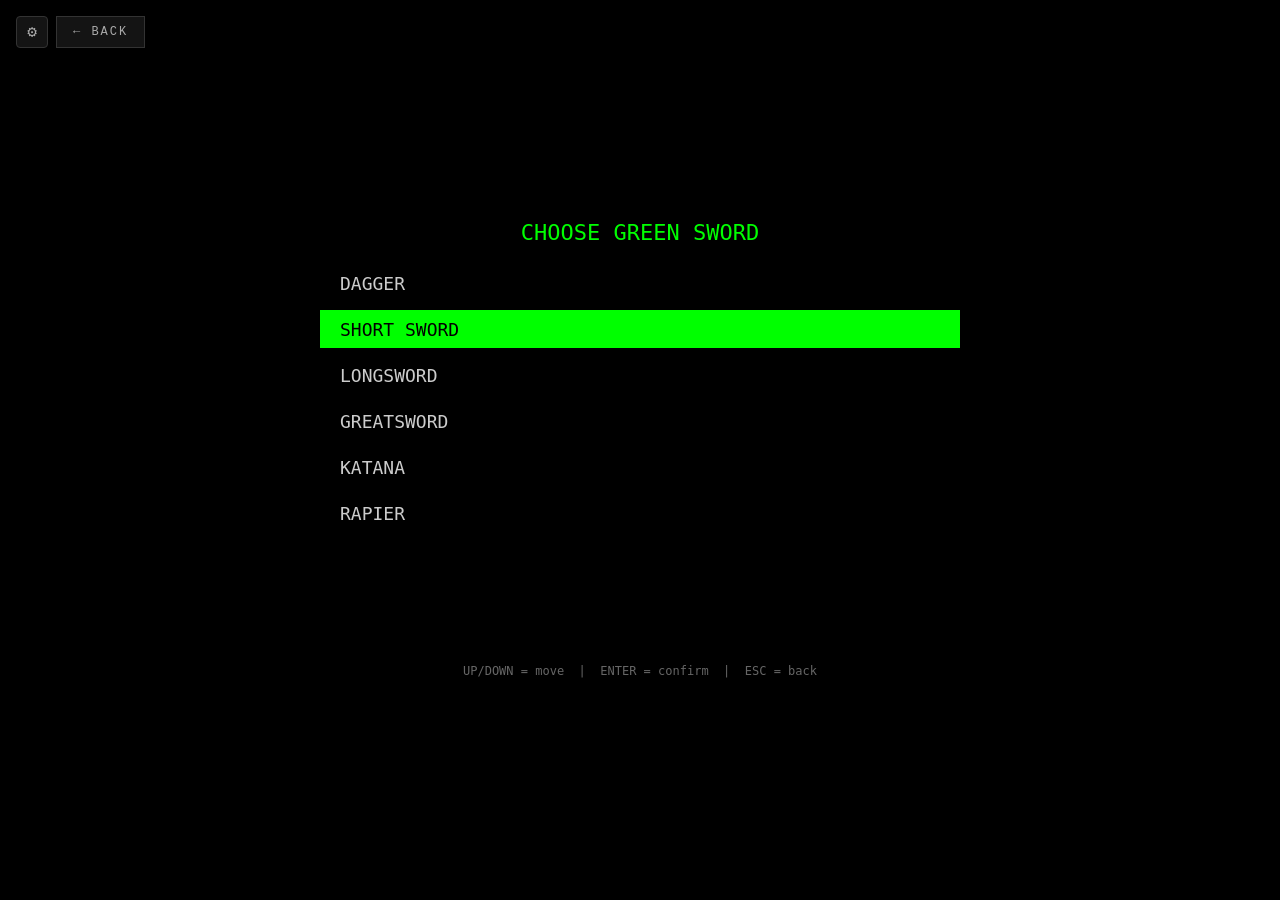
==== commit e255858b: "Change greeting from 'Hello' to 'Goodbye'" ====
--- a/sword.html
+++ b/sword.html
@@ -13,7 +13,7 @@
     font-family: 'Courier New', monospace;
   }
   #backBtn {
-    position: fixed; top: 16px; left: 16px;
+    position: fixed; top: 16px; left: 56px;
     background: #141414; border: 1px solid #333; color: #aaa;
     padding: 8px 16px; font-family: inherit; font-size: 12px;
     letter-spacing: 2px; cursor: pointer; z-index: 10;
@@ -21,12 +21,95 @@
   }
   #backBtn:hover { color: #0f0; border-color: #0f0; }
   canvas { background: #000; max-width: 100vw; max-height: 100vh; }
+  #settingsToggle {
+    position: fixed; top: 16px; left: 16px;
+    width: 32px; height: 32px;
+    background: #141414; border: 1px solid #333; color: #aaa;
+    display: flex; align-items: center; justify-content: center;
+    cursor: pointer; z-index: 20; font-size: 16px;
+    border-radius: 4px; user-select: none;
+  }
+  #settingsToggle:hover { color: #0f0; border-color: #0f0; }
+  #settingsPanel {
+    position: fixed; top: 0; left: 0;
+    width: 380px; height: 100vh;
+    background: #0a0a0a; border-right: 1px solid #222;
+    z-index: 30; display: none; flex-direction: column;
+    font-family: 'Courier New', monospace; font-size: 11px; color: #ccc;
+  }
+  #settingsPanel.open { display: flex; }
+  #settingsHeader {
+    padding: 12px 16px; background: #141414;
+    border-bottom: 1px solid #222;
+    display: flex; justify-content: space-between; align-items: center;
+    letter-spacing: 2px; color: #0f0; font-size: 13px;
+  }
+  #settingsClose {
+    background: transparent; border: none; color: #888;
+    font-size: 22px; cursor: pointer; font-family: inherit; line-height: 1;
+  }
+  #settingsClose:hover { color: #f00; }
+  #settingsContent { flex: 1; overflow-y: auto; padding: 12px; }
+  .settings-section {
+    margin-bottom: 12px;
+    border: 1px solid #1c1c1c; border-radius: 4px; overflow: hidden;
+  }
+  .settings-section-title {
+    padding: 8px 12px; background: #141414;
+    border-bottom: 1px solid #1c1c1c;
+    color: #0f0; letter-spacing: 2px; cursor: pointer;
+    user-select: none; display: flex; justify-content: space-between;
+    font-size: 11px;
+  }
+  .settings-section-title .arrow { color: #555; font-size: 10px; }
+  .settings-section-body { padding: 8px 10px; display: block; }
+  .settings-section.collapsed .settings-section-body { display: none; }
+  .settings-row {
+    display: grid; grid-template-columns: 1fr 80px;
+    gap: 6px; align-items: center; padding: 3px 0;
+  }
+  .settings-row label {
+    color: #888; font-size: 10px;
+    overflow: hidden; text-overflow: ellipsis; white-space: nowrap;
+  }
+  .settings-row input {
+    background: #000; border: 1px solid #333; color: #0f0;
+    font-family: inherit; font-size: 11px;
+    padding: 3px 5px; width: 100%; text-align: right;
+  }
+  .settings-row input:focus { outline: none; border-color: #0f0; }
+  .settings-subheader {
+    color: #ffaa00; font-size: 10px; letter-spacing: 1px;
+    padding: 8px 0 4px; border-bottom: 1px solid #1a1a1a;
+    margin-bottom: 4px; margin-top: 4px;
+  }
+  .settings-subheader:first-child { margin-top: 0; }
+  #settingsReset {
+    margin: 8px 0 20px; width: 100%; padding: 8px;
+    background: #1a0808; border: 1px solid #441111;
+    color: #ff5252; font-family: inherit; font-size: 11px;
+    letter-spacing: 2px; cursor: pointer; border-radius: 4px;
+  }
+  #settingsReset:hover { background: #2a1010; border-color: #f00; color: #f00; }
+  #settingsNote {
+    font-size: 10px; color: #555;
+    padding: 6px 0; line-height: 1.4; font-style: italic;
+  }
 </style>
 </head>
 <body>
 
 <a id="backBtn" href="index.html">&larr; BACK</a>
 <canvas id="gameCanvas" width="800" height="500"></canvas>
+
+<div id="settingsToggle">⚙</div>
+<div id="settingsPanel">
+  <div id="settingsHeader">
+    <span>SETTINGS</span>
+    <button id="settingsClose">×</button>
+  </div>
+  <div id="settingsContent"></div>
+</div>
 
 <script>
 (function(){
@@ -34,21 +117,21 @@
   var ctx = canvas.getContext('2d');
   var W = canvas.width, H = canvas.height;
 
+  var CONFIG = {
+    ROUNDS_TO_WIN: 11,
+    DR_CAP: 80,
+    PARRY_TOUCH_RANGE: 12,
+    PARRY_SPIN_MS: 2000,
+    PARRY_LAND_MS: 700,
+    PARRY_DISARM_MS: 500,
+    PARRY_SLASH_MS: 160,
+    PARRY_SLASH_COUNT: 5,
+    PARRY_END_MS: 600
+  };
+
   var GROUND = H - 60;
   var GRAV = 0.6, JUMP = -13;
   var BH = 90, BW = 22, HR = 11;
-  var ROUNDS_TO_WIN = 11;
-  var DR_CAP = 80;
-
-  var PARRY_SPIN_MS      = 1600;
-  var PARRY_LAND_MS      = 550;
-  var PARRY_DISARM_MS    = 420;
-  var PARRY_SLASH_MS     = 170;
-  var PARRY_SLASH_COUNT  = 5;
-  var PARRY_END_MS       = 500;
-  var PARRY_TOUCH_RANGE  = 12;
-  var PARRY_DODGE_CHANCE = 0.45;
-  var LEGENDARY_CHANCE   = 0.25;
 
   var SLASH_ARCS = [
     {from: -100, to:  30},
@@ -92,20 +175,16 @@
   ];
 
   var CARD_POOL = [
-    {n:'VAMPIRIC', desc:'+10% lifesteal', color:'#ff4466',
-     apply:function(f){ f.steal = Math.min(2.0, f.steal + 0.10); }},
-    {n:'EVASIVE',  desc:'+5% dodge',      color:'#66ccff',
-     apply:function(f){ f.dodge = Math.min(0.95, f.dodge + 0.05); }},
-    {n:'BRUTAL',   desc:'+25% damage',    color:'#ff9933',
-     apply:function(f){ f.dmgBonus += 0.25; }},
-    {n:'ARMORED',  desc:'+10% DR',        color:'#66ff88',
-     apply:function(f){ f.dr = Math.min(DR_CAP, f.dr + 10); }},
-    {n:'VITALITY', desc:'+50% max HP',    color:'#ff66aa',
-     apply:function(f){ f.maxHp = Math.round(f.maxHp * 1.5); f.hp = f.maxHp; }},
-    {n:'ONE HIT MASTER', desc:'x2 CRIT (compounds)', color:'#ff2222', legendary:true,
-     apply:function(f){ f.critMultiplier *= 2; }},
-    {n:'ONE HIT DEAD',   desc:'x2 DAMAGE (compounds)', color:'#ff00ff', legendary:true,
-     apply:function(f){ f.dmgMultiplier *= 2; }}
+    {n:'VAMPIRIC', desc:'+10% lifesteal', color:'#ff4466', mag:0.10,
+     apply:function(f, m){ f.steal = Math.min(2.0, f.steal + m); }},
+    {n:'EVASIVE',  desc:'+5% dodge',      color:'#66ccff', mag:0.05,
+     apply:function(f, m){ f.dodge = Math.min(0.95, f.dodge + m); }},
+    {n:'BRUTAL',   desc:'+25% damage',    color:'#ff9933', mag:0.25,
+     apply:function(f, m){ f.dmgBonus += m; }},
+    {n:'ARMORED',  desc:'+10% DR',        color:'#66ff88', mag:10,
+     apply:function(f, m){ f.dr = Math.min(CONFIG.DR_CAP, f.dr + m); }},
+    {n:'VITALITY', desc:'+50% max HP',    color:'#ff66aa', mag:0.50,
+     apply:function(f, m){ f.maxHp = Math.round(f.maxHp * (1 + m)); f.hp = f.maxHp; }}
   ];
 
   var SEL = 0, FIGHT = 1, CARD = 2, MATCH_OVER = 3, PARRY = 4;
@@ -143,14 +222,18 @@
   var parrySlashHit = [];
   var parrySlashDamages = [];
   var parrySlashActual = [];
-  var parrySlashDodged = [];
   var parryAngleStart = 0;
   var parryAngleEnd = 0;
   var parryDisarmSword = null;
   var parryHitFlash = 0;
   var parryTotalDealt = 0;
-  var parryDoneAt = 0;
   var parryFinalSlice = null;
+  var parryWinnerScale = 0;
+  var parryLandPulse = 0;
+
+  var bladeTrail = [];
+  var impactRings = [];
+  var shake = 0;
 
   function totalReach(sw){ return 28 + sw.reach; }
 
@@ -161,7 +244,7 @@
     var df = DIFFS[dfIdx];
 
     var maxHp = Math.round(ar.hp * em.hpMult);
-    var dr = Math.max(-100, Math.min(DR_CAP, ar.dr + em.drMod));
+    var dr = Math.max(-100, Math.min(CONFIG.DR_CAP, ar.dr + em.drMod));
     var dodge = Math.min(0.95, ar.adodge + em.dodgeMod);
 
     return {
@@ -171,8 +254,6 @@
       dr:dr, dodge:dodge,
       dmgMult: em.dmgMult,
       dmgBonus: 0,
-      critMultiplier: 1,
-      dmgMultiplier: 1,
       steal: em.steal,
       score: 0,
       cd:0, swing:0, resolved:false,
@@ -183,20 +264,19 @@
       bob: Math.random() * 10,
       lean: 0,
       lungeApplied: false,
-      footJitter: 0,
       disarmed: false
     };
   }
 
-  function totalCritMult(f){ return f.df.critMult * f.critMultiplier; }
-  function totalDmgMult(f){  return f.dmgMult * (1 + f.dmgBonus) * f.dmgMultiplier; }
+  function totalCritMult(f){ return f.df.critMult; }
+  function totalDmgMult(f){  return f.dmgMult * (1 + f.dmgBonus); }
 
   function rawDamage(attacker){
     return attacker.sw.dmg * totalDmgMult(attacker) * totalCritMult(attacker);
   }
 
   function applyDR(raw, target){
-    var drFrac = Math.max(-1, Math.min(DR_CAP / 100, target.dr / 100));
+    var drFrac = Math.max(-1, Math.min(CONFIG.DR_CAP / 100, target.dr / 100));
     return Math.max(1, Math.round(raw * (1 - drFrac)));
   }
 
@@ -232,9 +312,11 @@
     f2.pHx = f2.hx; f2.pHy = f2.hy; f2.pTx = f2.hx; f2.pTy = f2.hy;
 
     texts = []; sparks = [];
+    bladeTrail = []; impactRings = [];
     parryPoint = null;
     parryDisarmSword = null;
     parryFinalSlice = null;
+    shake = 0;
     st = FIGHT;
     last = performance.now();
   }
@@ -244,6 +326,10 @@
       var a = Math.random()*Math.PI*2, s = 1.5 + Math.random()*3;
       sparks.push({x:x, y:y, vx:Math.cos(a)*s, vy:Math.sin(a)*s - 1, life:1, color:color});
     }
+  }
+
+  function spawnRing(x, y, maxR, color){
+    impactRings.push({x:x, y:y, maxR:maxR, life:1, color:color});
   }
 
   function damage(attacker, target){
@@ -265,6 +351,8 @@
     });
 
     spark(target.x, GROUND - BH/2 - target.y, '#fff', 12);
+    spawnRing(target.x, GROUND - BH/2 - target.y, 40, '#ff5252');
+    shake = Math.min(8, shake + 3);
 
     if(attacker.steal > 0){
       var heal = Math.max(1, Math.round(dmg * attacker.steal));
@@ -276,7 +364,7 @@
           x: attacker.x,
           y: GROUND - BH - attacker.y - 30,
           vy: -0.9, life: 1,
-          text: '+' + actualHeal,
+          text: '+' + Math.round(actualHeal),
           color: '#66ff88'
         });
       }
@@ -286,7 +374,7 @@
       target.hp = 0;
       attacker.score++;
 
-      if(attacker.score >= ROUNDS_TO_WIN){
+      if(attacker.score >= CONFIG.ROUNDS_TO_WIN){
         winner = (attacker === f1) ? 1 : 2;
         st = MATCH_OVER;
       } else {
@@ -300,27 +388,21 @@
   function showCards(){ rollCards(); cardRerolled = false; }
 
   function rollCards(){
-    var normals = [0, 1, 2, 3, 4];
-    for(var s = normals.length - 1; s > 0; s--){
+    var idx = [0, 1, 2, 3, 4];
+    for(var s = idx.length - 1; s > 0; s--){
       var j = Math.floor(Math.random() * (s + 1));
-      var t = normals[s]; normals[s] = normals[j]; normals[j] = t;
-    }
-    cardOptions = [normals[0], normals[1], normals[2]];
-
-    if(Math.random() < LEGENDARY_CHANCE){
-      var legIdx = 5 + Math.floor(Math.random() * 2);
-      var slot = Math.floor(Math.random() * 3);
-      cardOptions[slot] = legIdx;
-    }
-
+      var t = idx[s]; idx[s] = idx[j]; idx[j] = t;
+    }
+    cardOptions = [idx[0], idx[1], idx[2]];
     cardCursor = 0;
   }
 
   function doReroll(){ if(cardRerolled) return; rollCards(); cardRerolled = true; }
 
   function applyCard(){
-    CARD_POOL[cardOptions[cardCursor]].apply(cardLoser);
-    cardLoser.dr = Math.max(-100, Math.min(DR_CAP, cardLoser.dr));
+    var card = CARD_POOL[cardOptions[cardCursor]];
+    card.apply(cardLoser, card.mag);
+    cardLoser.dr = Math.max(-100, Math.min(CONFIG.DR_CAP, cardLoser.dr));
     startRound();
   }
 
@@ -416,14 +498,14 @@
       var px = aHx + (aTx - aHx) * u;
       var py = aHy + (aTy - aHy) * u;
       var d = ptSegDist(px, py, bHx, bHy, bTx, bTy);
-      if(d < PARRY_TOUCH_RANGE) return {x: px, y: py};
+      if(d < CONFIG.PARRY_TOUCH_RANGE) return {x: px, y: py};
     }
     for(var j = 0; j <= N; j++){
       var v = j / N;
       var qx = bHx + (bTx - bHx) * v;
       var qy = bHy + (bTy - bHy) * v;
       var d2 = ptSegDist(qx, qy, aHx, aHy, aTx, aTy);
-      if(d2 < PARRY_TOUCH_RANGE) return {x: qx, y: qy};
+      if(d2 < CONFIG.PARRY_TOUCH_RANGE) return {x: qx, y: qy};
     }
     return null;
   }
@@ -471,18 +553,26 @@
     parryPhase = 'spin';
     parryPhaseStart = now;
     parrySlashIdx = 0;
-    parrySlashHit = [false, false, false, false, false];
-    parrySlashDodged = [false, false, false, false, false];
     parryDisarmSword = null;
     parryHitFlash = 0;
     parryTotalDealt = 0;
     parryFinalSlice = null;
+    parryWinnerScale = 0;
+    parryLandPulse = 0;
+    bladeTrail = [];
+    impactRings = [];
+
+    var n = CONFIG.PARRY_SLASH_COUNT;
+    parrySlashHit = [];
+    parrySlashActual = [];
+    for(var i = 0; i < n; i++){ parrySlashHit.push(false); parrySlashActual.push(0); }
 
     var raw = rawDamage(parryAttacker);
     var perDmg = applyDR(raw, parryLoser);
     var finalDmg = applyDR(raw * 1.1, parryLoser);
-    parrySlashDamages = [perDmg, perDmg, perDmg, perDmg, finalDmg];
-    parrySlashActual = [0, 0, 0, 0, 0];
+    parrySlashDamages = [];
+    for(var k = 0; k < n - 1; k++) parrySlashDamages.push(perDmg);
+    parrySlashDamages.push(finalDmg);
 
     var slices = 8;
     var sliceW = Math.PI * 2 / slices;
@@ -492,36 +582,60 @@
     var pointerAngle = -Math.PI / 2;
     var baseAngle = pointerAngle - sliceCenter;
     parryAngleStart = 0;
-    parryAngleEnd = baseAngle + 4 * Math.PI * 2;
+    parryAngleEnd = baseAngle + 6 * Math.PI * 2;
 
     st = PARRY;
   }
+
+  function easeOutQuint(t){ return 1 - Math.pow(1 - t, 5); }
 
   function stepParry(now){
     var elapsed = now - parryPhaseStart;
-    parryHitFlash = Math.max(0, parryHitFlash - 0.08);
+    parryHitFlash = Math.max(0, parryHitFlash - 0.06);
+    parryLandPulse = Math.max(0, parryLandPulse - 0.04);
+    parryWinnerScale = Math.min(1, parryWinnerScale + 0.08);
 
     if(parryDisarmSword){
       parryDisarmSword.x += parryDisarmSword.vx;
       parryDisarmSword.y += parryDisarmSword.vy;
       parryDisarmSword.vy += 0.55;
       parryDisarmSword.rot += parryDisarmSword.rotV;
-      parryDisarmSword.vx *= 0.995;
-      parryDisarmSword.life -= 0.008;
+      parryDisarmSword.vx *= 0.99;
+      parryDisarmSword.life -= 0.006;
+      if(parryDisarmSword.life > 0.3 && Math.random() < 0.5){
+        sparks.push({
+          x: parryDisarmSword.x + (Math.random()*2-1)*6,
+          y: parryDisarmSword.y + (Math.random()*2-1)*6,
+          vx: -parryDisarmSword.vx*0.15, vy: -parryDisarmSword.vy*0.15,
+          life: 0.6, color: parryLoser.sw.color
+        });
+      }
     }
 
     if(parryFinalSlice){
-      parryFinalSlice.life -= 0.018;
+      parryFinalSlice.life -= 0.016;
       if(parryFinalSlice.life <= 0) parryFinalSlice = null;
     }
 
+    for(var i = bladeTrail.length - 1; i >= 0; i--){
+      bladeTrail[i].life -= 0.045;
+      if(bladeTrail[i].life <= 0) bladeTrail.splice(i, 1);
+    }
+    for(var j = impactRings.length - 1; j >= 0; j--){
+      impactRings[j].life -= 0.03;
+      if(impactRings[j].life <= 0) impactRings.splice(j, 1);
+    }
+
     if(parryPhase === 'spin'){
-      if(elapsed >= PARRY_SPIN_MS){
+      if(elapsed >= CONFIG.PARRY_SPIN_MS){
         parryPhase = 'land';
         parryPhaseStart = now;
+        parryLandPulse = 1;
+        shake = Math.min(6, shake + 4);
+        spawnRing(W/2, H/2 + 10, 180, '#ffee55');
       }
     } else if(parryPhase === 'land'){
-      if(elapsed >= PARRY_LAND_MS){
+      if(elapsed >= CONFIG.PARRY_LAND_MS){
         parryPhase = 'disarm';
         parryPhaseStart = now;
 
@@ -538,29 +652,36 @@
         parryDisarmSword = {
           x: parryLoser.tx,
           y: parryLoser.ty,
-          vx: awayDir * 8 + (Math.random() * 2 - 1),
-          vy: -6,
+          vx: awayDir * 9 + (Math.random() * 2 - 1),
+          vy: -7,
           rot: 0,
-          rotV: awayDir * 0.4,
+          rotV: awayDir * 0.45,
           color: parryLoser.sw.color,
-          life: 1.4
+          life: 1.6
         };
 
         parryLoser.disarmed = true;
-        spark(parryLoser.tx, parryLoser.ty, '#ffee55', 16);
+        spark(parryLoser.tx, parryLoser.ty, '#ffee55', 24);
+        spawnRing(parryLoser.tx, parryLoser.ty, 80, '#ffee55');
+        shake = Math.min(10, shake + 6);
         texts.push({
-          x: parryLoser.tx, y: parryLoser.ty - 20, vy: -0.9, life: 1.2,
-          text: 'DISARM!', color: '#ffee55'
+          x: parryLoser.tx, y: parryLoser.ty - 20, vy: -0.9, life: 1.4,
+          text: 'DISARM!', color: '#ffee55', big: true
         });
       }
     } else if(parryPhase === 'disarm'){
-      if(elapsed >= PARRY_DISARM_MS){
+      if(elapsed >= CONFIG.PARRY_DISARM_MS){
         parryPhase = 'slash';
         parryPhaseStart = now;
         parrySlashIdx = 0;
       }
     } else if(parryPhase === 'slash'){
-      var slashT = elapsed / PARRY_SLASH_MS;
+      if(parryAttacker){
+        bladeTrail.push({x: parryAttacker.tx, y: parryAttacker.ty, life: 1});
+        if(bladeTrail.length > 60) bladeTrail.shift();
+      }
+
+      var slashT = elapsed / CONFIG.PARRY_SLASH_MS;
       if(slashT >= 0.55 && !parrySlashHit[parrySlashIdx]){
         parrySlashHit[parrySlashIdx] = true;
         applySlashHit(parrySlashIdx);
@@ -568,21 +689,20 @@
       if(slashT >= 1){
         parrySlashIdx++;
         parryPhaseStart = now;
-        if(parrySlashIdx >= PARRY_SLASH_COUNT){
+        if(parrySlashIdx >= CONFIG.PARRY_SLASH_COUNT){
           parryPhase = 'done';
           parryPhaseStart = now;
-          parryDoneAt = now;
         }
       }
     } else if(parryPhase === 'done'){
-      if(elapsed >= PARRY_END_MS){
+      if(elapsed >= CONFIG.PARRY_END_MS){
         resolveParryEnd();
       }
     }
   }
 
   function applySlashHit(idx){
-    var isFinal = (idx === PARRY_SLASH_COUNT - 1);
+    var isFinal = (idx === CONFIG.PARRY_SLASH_COUNT - 1);
 
     if(parryLoser.hp <= 0){
       parrySlashActual[idx] = 0;
@@ -592,27 +712,7 @@
 
     var hitX = parryLoser.x;
     var hitY = GROUND - BH/2 - parryLoser.y;
-    var offX = (idx - 2) * 14;
-
-    if(Math.random() < PARRY_DODGE_CHANCE){
-      parrySlashDodged[idx] = true;
-      parrySlashActual[idx] = 0;
-      parryLoser.vx += parryAttacker.dir * 3;
-      parryLoser.lean += parryAttacker.dir * 0.3;
-
-      texts.push({
-        x: hitX + offX,
-        y: hitY - 34,
-        vy: -1.0, life: 1.4,
-        text: isFinal ? 'FINAL DODGED!' : 'DODGED!',
-        color: '#66ccff',
-        big: true
-      });
-
-      spark(hitX, hitY, '#66ccff', 12);
-      parryHitFlash = 0.4;
-      return;
-    }
+    var offX = (idx - (CONFIG.PARRY_SLASH_COUNT - 1)/2) * 14;
 
     var planned = parrySlashDamages[idx];
     var actual = Math.min(planned, parryLoser.hp);
@@ -622,8 +722,8 @@
 
     parryLoser.flash = 1;
     parryLoser.stun = 200;
-    parryLoser.vx += parryAttacker.dir * 2;
-    parryLoser.lean += parryAttacker.dir * 0.6;
+    parryLoser.vx += parryAttacker.dir * 2.5;
+    parryLoser.lean += parryAttacker.dir * 0.7;
 
     texts.push({
       x: hitX + offX,
@@ -649,13 +749,18 @@
         life: 1.0,
         angle: parryAttacker.dir > 0 ? 0.12 : -0.12
       };
-      spark(hitX, hitY, '#fff', 30);
-      spark(hitX, hitY, '#ff3333', 20);
+      spark(hitX, hitY, '#fff', 40);
+      spark(hitX, hitY, '#ff3333', 30);
+      spawnRing(hitX, hitY, 160, '#ff3333');
+      spawnRing(hitX, hitY, 100, '#fff');
       parryHitFlash = 1.5;
+      shake = Math.min(14, shake + 10);
     } else {
-      spark(hitX, hitY, '#fff', 14);
-      spark(hitX, hitY, '#ffee55', 8);
+      spark(hitX, hitY, '#fff', 16);
+      spark(hitX, hitY, '#ffee55', 10);
+      spawnRing(hitX, hitY, 70, '#ffcc33');
       parryHitFlash = 1;
+      shake = Math.min(10, shake + 5);
     }
   }
 
@@ -669,7 +774,7 @@
       parryLoser.hp = 0;
       parryAttacker.score++;
 
-      if(parryAttacker.score >= ROUNDS_TO_WIN){
+      if(parryAttacker.score >= CONFIG.ROUNDS_TO_WIN){
         winner = (parryAttacker === f1) ? 1 : 2;
         st = MATCH_OVER;
       } else {
@@ -690,7 +795,7 @@
   }
 
   function computeSlashPose(attacker, slashIdx, t){
-    var arc = SLASH_ARCS[slashIdx];
+    var arc = SLASH_ARCS[slashIdx % SLASH_ARCS.length];
     var fromRad = arc.from * Math.PI / 180;
     var toRad   = arc.to   * Math.PI / 180;
     if(attacker.dir < 0){ fromRad = Math.PI - fromRad; toRad = Math.PI - toRad; }
@@ -714,7 +819,7 @@
     if(!parryAttacker) return;
 
     if(parryPhase === 'slash'){
-      var slashT = Math.min(1, (now - parryPhaseStart) / PARRY_SLASH_MS);
+      var slashT = Math.min(1, (now - parryPhaseStart) / CONFIG.PARRY_SLASH_MS);
       var pose = computeSlashPose(parryAttacker, parrySlashIdx, slashT);
       parryAttacker.hx = pose.hx;
       parryAttacker.hy = pose.hy;
@@ -733,7 +838,7 @@
       parryAttacker.tx = rhx + (rdx/rdl) * parryAttacker.sw.reach;
       parryAttacker.ty = rhy + (rdy/rdl) * parryAttacker.sw.reach;
     } else if(parryPhase === 'done'){
-      var pose2 = computeSlashPose(parryAttacker, PARRY_SLASH_COUNT - 1, 1);
+      var pose2 = computeSlashPose(parryAttacker, CONFIG.PARRY_SLASH_COUNT - 1, 1);
       parryAttacker.hx = pose2.hx;
       parryAttacker.hy = pose2.hy;
       parryAttacker.tx = pose2.tx;
@@ -765,10 +870,7 @@
     var ideal = myReach * 0.7;
     if(dist > ideal + 20){
       f.vx += f.dir * df.spd * 0.4;
-      if(Math.random() < 0.15){
-        f.vx += f.dir * df.spd * 0.5;
-        f.footJitter = (Math.random() * 2 - 1) * 4;
-      }
+      if(Math.random() < 0.15) f.vx += f.dir * df.spd * 0.5;
     } else if(dist < ideal - 20){
       if(Math.random() > df.aggr * 0.5) f.vx -= f.dir * df.spd * 0.35;
     } else {
@@ -867,6 +969,10 @@
       var p = sparks[s]; p.x += p.vx*dt; p.y += p.vy*dt; p.vy += 0.25*dt; p.life -= dt*0.04;
       if(p.life <= 0) sparks.splice(s, 1);
     }
+    for(var r = impactRings.length - 1; r >= 0; r--){
+      impactRings[r].life -= 0.03 * dt;
+      if(impactRings[r].life <= 0) impactRings.splice(r, 1);
+    }
   }
 
   function drawFighter(f){
@@ -919,13 +1025,6 @@
     ctx.beginPath(); ctx.arc(f.hx, f.hy, 4, 0, Math.PI*2); ctx.fill();
 
     if(!f.disarmed){
-      var hasLegendary = (f.critMultiplier > 1 || f.dmgMultiplier > 1);
-      if(hasLegendary){
-        ctx.save();
-        ctx.shadowColor = f.critMultiplier >= 4 ? '#ff0000' : (f.dmgMultiplier >= 4 ? '#ff00ff' : '#ffcc33');
-        ctx.shadowBlur = 14;
-      }
-
       ctx.strokeStyle = f.sw.color; ctx.lineWidth = 4;
       ctx.beginPath(); ctx.moveTo(f.hx, f.hy); ctx.lineTo(f.tx, f.ty); ctx.stroke();
 
@@ -936,8 +1035,6 @@
       ctx.moveTo(f.hx - (-gdy/gl*6), f.hy - (gdx/gl*6));
       ctx.lineTo(f.hx + (-gdy/gl*6), f.hy + (gdx/gl*6));
       ctx.stroke();
-
-      if(hasLegendary) ctx.restore();
     }
 
     var w = 80, bh2 = 7;
@@ -968,16 +1065,51 @@
     if(!s || s.life <= 0) return;
     ctx.save();
     ctx.globalAlpha = Math.max(0, Math.min(1, s.life));
+    ctx.shadowColor = s.color;
+    ctx.shadowBlur = 12;
     ctx.translate(s.x, s.y);
     ctx.rotate(s.rot);
     ctx.strokeStyle = s.color;
     ctx.lineWidth = 5;
     ctx.lineCap = 'round';
-    ctx.beginPath(); ctx.moveTo(-26, 0); ctx.lineTo(26, 0); ctx.stroke();
+    ctx.beginPath(); ctx.moveTo(-30, 0); ctx.lineTo(30, 0); ctx.stroke();
     ctx.strokeStyle = '#444';
     ctx.lineWidth = 3;
-    ctx.beginPath(); ctx.moveTo(0, -7); ctx.lineTo(0, 7); ctx.stroke();
+    ctx.beginPath(); ctx.moveTo(0, -8); ctx.lineTo(0, 8); ctx.stroke();
     ctx.restore();
+    ctx.globalAlpha = 1;
+    ctx.shadowBlur = 0;
+  }
+
+  function drawBladeTrail(){
+    if(bladeTrail.length < 2) return;
+    ctx.save();
+    ctx.lineCap = 'round';
+    for(var i = 1; i < bladeTrail.length; i++){
+      var a = bladeTrail[i - 1];
+      var b = bladeTrail[i];
+      ctx.strokeStyle = 'rgba(255,238,85,' + (b.life * 0.75) + ')';
+      ctx.lineWidth = 6 * b.life + 1;
+      ctx.beginPath();
+      ctx.moveTo(a.x, a.y);
+      ctx.lineTo(b.x, b.y);
+      ctx.stroke();
+    }
+    ctx.restore();
+  }
+
+  function drawImpactRings(){
+    for(var i = 0; i < impactRings.length; i++){
+      var r = impactRings[i];
+      var t = 1 - r.life;
+      var rad = r.maxR * t;
+      ctx.globalAlpha = r.life * 0.85;
+      ctx.strokeStyle = r.color;
+      ctx.lineWidth = 4 * r.life + 1;
+      ctx.beginPath();
+      ctx.arc(r.x, r.y, rad, 0, Math.PI * 2);
+      ctx.stroke();
+    }
     ctx.globalAlpha = 1;
   }
 
@@ -988,19 +1120,19 @@
     ctx.translate(s.x, s.y);
     ctx.rotate(s.angle);
     ctx.shadowColor = '#ff3333';
-    ctx.shadowBlur = 22;
-    var grad = ctx.createLinearGradient(0, -120, 0, 120);
+    ctx.shadowBlur = 28;
+    var grad = ctx.createLinearGradient(0, -140, 0, 140);
     grad.addColorStop(0,   'rgba(255,80,80,0)');
     grad.addColorStop(0.5, 'rgba(255,255,255,1)');
     grad.addColorStop(1,   'rgba(255,80,80,0)');
     ctx.fillStyle = grad;
-    ctx.fillRect(-4, -120, 8, 240);
+    ctx.fillRect(-5, -140, 10, 280);
     ctx.shadowBlur = 0;
     ctx.fillStyle = 'rgba(255,255,255,1)';
-    ctx.fillRect(-1.5, -120, 3, 240);
+    ctx.fillRect(-2, -140, 4, 280);
     ctx.fillStyle = '#ffee55';
-    for(var i = 0; i < 6; i++){
-      var yy = -100 + i * 40;
+    for(var i = 0; i < 8; i++){
+      var yy = -120 + i * 34;
       var size = 2 + Math.sin(i * 1.7) * 1.5;
       ctx.fillRect(-size/2, yy, size, size);
     }
@@ -1016,21 +1148,17 @@
     var dmg1 = totalDmgMult(f1).toFixed(2) + 'x';
     var dmg2 = totalDmgMult(f2).toFixed(2) + 'x';
 
-    var leg1 = (f1.critMultiplier > 1 || f1.dmgMultiplier > 1);
-    var leg2 = (f2.critMultiplier > 1 || f2.dmgMultiplier > 1);
-
     ctx.font = '13px monospace';
     ctx.textAlign = 'left';
     ctx.fillStyle = '#0f0';
     ctx.fillText('GREEN: ' + f1.sw.n + ' / ' + f1.ar.n + ' / ' + f1.em.n + ' / ' + f1.df.n, 16, 22);
     ctx.font = '11px monospace';
     ctx.fillStyle = '#0a0';
-    ctx.fillText('HP ' + f1.hp + '/' + f1.maxHp + '   DR ' + f1.dr + '%' +
+    ctx.fillText('HP ' + Math.round(f1.hp) + '/' + Math.round(f1.maxHp) + '   DR ' + f1.dr + '%' +
                  '   Dodge ' + dodge1 + '%', 16, 38);
-    ctx.fillStyle = leg1 ? '#ffcc33' : '#4a4';
+    ctx.fillStyle = '#4a4';
     ctx.fillText('Dmg ' + dmg1 + '   Crit ' + crit1 +
-                 '   Lifesteal ' + Math.round(f1.steal * 100) + '%' +
-                 (leg1 ? '   ★LEGENDARY' : ''), 16, 54);
+                 '   Lifesteal ' + Math.round(f1.steal * 100) + '%', 16, 54);
 
     ctx.font = '13px monospace';
     ctx.textAlign = 'right';
@@ -1038,12 +1166,11 @@
     ctx.fillText(f2.df.n + ' / ' + f2.em.n + ' / ' + f2.ar.n + ' / ' + f2.sw.n + ' :RED', W - 16, 22);
     ctx.font = '11px monospace';
     ctx.fillStyle = '#a00';
-    ctx.fillText('HP ' + f2.hp + '/' + f2.maxHp + '   DR ' + f2.dr + '%' +
+    ctx.fillText('HP ' + Math.round(f2.hp) + '/' + Math.round(f2.maxHp) + '   DR ' + f2.dr + '%' +
                  '   Dodge ' + dodge2 + '%', W - 16, 38);
-    ctx.fillStyle = leg2 ? '#ffcc33' : '#a44';
+    ctx.fillStyle = '#a44';
     ctx.fillText('Dmg ' + dmg2 + '   Crit ' + crit2 +
-                 '   Lifesteal ' + Math.round(f2.steal * 100) + '%' +
-                 (leg2 ? '   ★LEGENDARY' : ''), W - 16, 54);
+                 '   Lifesteal ' + Math.round(f2.steal * 100) + '%', W - 16, 54);
 
     ctx.textAlign = 'center';
     ctx.font = 'bold 18px monospace';
@@ -1051,7 +1178,7 @@
     ctx.fillText(f1.score + ' - ' + f2.score, W/2, 22);
     ctx.font = '10px monospace';
     ctx.fillStyle = '#555';
-    ctx.fillText('first to ' + ROUNDS_TO_WIN, W/2, 38);
+    ctx.fillText('first to ' + CONFIG.ROUNDS_TO_WIN, W/2, 38);
 
     ctx.font = '11px monospace';
     ctx.fillStyle = '#666';
@@ -1074,6 +1201,7 @@
     drawDisarmSword(parryDisarmSword);
     drawFighter(f1);
     drawFighter(f2);
+    drawBladeTrail();
 
     if(parryFinalSlice) drawFinalSlice(parryFinalSlice);
 
@@ -1088,8 +1216,10 @@
     }
     ctx.globalAlpha = 1;
 
+    drawImpactRings();
+
     if(parryHitFlash > 0){
-      ctx.fillStyle = 'rgba(255,255,255,' + (parryHitFlash * 0.25) + ')';
+      ctx.fillStyle = 'rgba(255,255,255,' + (parryHitFlash * 0.28) + ')';
       ctx.fillRect(0, 0, W, H);
     }
 
@@ -1099,71 +1229,179 @@
   function drawWheel(alpha, angle){
     if(alpha <= 0) return;
     var cx = W/2, cy = H/2 + 10;
-    var radius = 110;
+    var radius = 120;
+    var slices = 8;
+    var sliceAngle = Math.PI * 2 / slices;
 
     ctx.save();
     ctx.globalAlpha = alpha;
 
-    ctx.fillStyle = 'rgba(0,0,0,0.82)';
+    var bg = ctx.createRadialGradient(cx, cy, 30, cx, cy, 400);
+    bg.addColorStop(0, 'rgba(0,0,0,0.88)');
+    bg.addColorStop(1, 'rgba(0,0,0,0.95)');
+    ctx.fillStyle = bg;
     ctx.fillRect(0, 0, W, H);
 
+    ctx.save();
+    ctx.shadowColor = '#ffee55';
+    ctx.shadowBlur = 40;
+
+    var spinning = (parryPhase === 'spin');
+    var trailCount = spinning ? 4 : 0;
+    var trailStep = spinning ? 0.12 : 0;
+
+    for(var ti = trailCount; ti >= 0; ti--){
+      var a = angle - ti * trailStep;
+      var aAlpha = (ti === 0) ? 1 : (1 - ti / (trailCount + 1)) * 0.35;
+      ctx.save();
+      ctx.globalAlpha = aAlpha * alpha;
+      ctx.translate(cx, cy);
+      ctx.rotate(a);
+      for(var i = 0; i < slices; i++){
+        var a0 = i * sliceAngle;
+        var a1 = a0 + sliceAngle;
+        var isGreen = (i % 2 === 0);
+        var grad = ctx.createRadialGradient(0, 0, 20, 0, 0, radius);
+        if(isGreen){
+          grad.addColorStop(0, '#0a4a0a');
+          grad.addColorStop(0.7, '#1e7d1e');
+          grad.addColorStop(1, '#2ba02b');
+        } else {
+          grad.addColorStop(0, '#4a0a0a');
+          grad.addColorStop(0.7, '#7d1e1e');
+          grad.addColorStop(1, '#a02b2b');
+        }
+        ctx.beginPath();
+        ctx.moveTo(0, 0);
+        ctx.arc(0, 0, radius, a0, a1);
+        ctx.closePath();
+        ctx.fillStyle = grad;
+        ctx.fill();
+      }
+      ctx.restore();
+    }
+    ctx.restore();
+
+    ctx.save();
+    ctx.translate(cx, cy);
+    ctx.rotate(angle);
+    for(var j = 0; j < slices; j++){
+      var b0 = j * sliceAngle;
+      var b1 = b0 + sliceAngle;
+      ctx.beginPath();
+      ctx.moveTo(0, 0);
+      ctx.arc(0, 0, radius, b0, b1);
+      ctx.closePath();
+      ctx.strokeStyle = '#000';
+      ctx.lineWidth = 2;
+      ctx.stroke();
+    }
+    ctx.strokeStyle = 'rgba(255,238,85,0.35)';
+    ctx.lineWidth = 1;
+    for(var k = 0; k < slices; k++){
+      var ka = k * sliceAngle;
+      ctx.beginPath();
+      ctx.moveTo(0, 0);
+      ctx.lineTo(Math.cos(ka) * radius, Math.sin(ka) * radius);
+      ctx.stroke();
+    }
+    ctx.beginPath();
+    ctx.arc(0, 0, 20, 0, Math.PI * 2);
+    var hubGrad = ctx.createRadialGradient(0, 0, 2, 0, 0, 20);
+    hubGrad.addColorStop(0, '#333');
+    hubGrad.addColorStop(1, '#0a0a0a');
+    ctx.fillStyle = hubGrad;
+    ctx.fill();
+    ctx.strokeStyle = '#ffee55';
+    ctx.lineWidth = 3;
+    ctx.stroke();
+    ctx.restore();
+
+    ctx.beginPath();
+    ctx.arc(cx, cy, radius + 6, 0, Math.PI * 2);
+    ctx.strokeStyle = '#ffee55';
+    ctx.lineWidth = 4;
+    ctx.stroke();
+
+    ctx.beginPath();
+    ctx.arc(cx, cy, radius + 14, 0, Math.PI * 2);
+    ctx.strokeStyle = 'rgba(255,238,85,0.25)';
+    ctx.lineWidth = 2;
+    ctx.stroke();
+
+    for(var m = 0; m < 32; m++){
+      var ma = (m / 32) * Math.PI * 2;
+      var r1 = radius + 8;
+      var r2 = radius + (m % 4 === 0 ? 14 : 11);
+      ctx.beginPath();
+      ctx.moveTo(cx + Math.cos(ma) * r1, cy + Math.sin(ma) * r1);
+      ctx.lineTo(cx + Math.cos(ma) * r2, cy + Math.sin(ma) * r2);
+      ctx.strokeStyle = (m % 4 === 0) ? '#ffee55' : 'rgba(255,238,85,0.4)';
+      ctx.lineWidth = (m % 4 === 0) ? 2 : 1;
+      ctx.stroke();
+    }
+
+    if(parryLandPulse > 0){
+      var pr = (1 - parryLandPulse) * 200 + radius;
+      ctx.beginPath();
+      ctx.arc(cx, cy, pr, 0, Math.PI * 2);
+      ctx.strokeStyle = 'rgba(255,238,85,' + parryLandPulse + ')';
+      ctx.lineWidth = 4 * parryLandPulse + 1;
+      ctx.stroke();
+    }
+
+    ctx.save();
+    ctx.shadowColor = '#ffee55';
+    ctx.shadowBlur = 16;
+    ctx.fillStyle = '#ffee55';
+    ctx.beginPath();
+    ctx.moveTo(cx, cy - radius + 12);
+    ctx.lineTo(cx - 20, cy - radius - 40);
+    ctx.lineTo(cx + 20, cy - radius - 40);
+    ctx.closePath();
+    ctx.fill();
+    ctx.strokeStyle = '#000';
+    ctx.lineWidth = 2;
+    ctx.stroke();
+    ctx.fillStyle = '#fff';
+    ctx.beginPath();
+    ctx.moveTo(cx, cy - radius + 12);
+    ctx.lineTo(cx - 8, cy - radius - 24);
+    ctx.lineTo(cx + 8, cy - radius - 24);
+    ctx.closePath();
+    ctx.fill();
+    ctx.restore();
+
+    ctx.textAlign = 'center';
     ctx.save();
     ctx.shadowColor = '#ffee55';
     ctx.shadowBlur = 24;
-
-    ctx.save();
-    ctx.translate(cx, cy);
-    ctx.rotate(angle);
-    var slices = 8;
-    var sliceAngle = Math.PI * 2 / slices;
-    for(var i = 0; i < slices; i++){
-      var a0 = i * sliceAngle;
-      var a1 = a0 + sliceAngle;
-      ctx.beginPath();
-      ctx.moveTo(0, 0);
-      ctx.arc(0, 0, radius, a0, a1);
-      ctx.closePath();
-      ctx.fillStyle = (i % 2 === 0) ? '#1e7d1e' : '#7d1e1e';
-      ctx.fill();
-      ctx.strokeStyle = '#000'; ctx.lineWidth = 2; ctx.stroke();
-    }
-    ctx.beginPath(); ctx.arc(0, 0, 16, 0, Math.PI * 2);
-    ctx.fillStyle = '#1a1a1a'; ctx.fill();
-    ctx.strokeStyle = '#ffee55'; ctx.lineWidth = 3; ctx.stroke();
+    ctx.font = 'bold 42px monospace';
+    ctx.fillStyle = '#ffee55';
+    ctx.fillText('PARRY', W/2, cy - radius - 60);
     ctx.restore();
-    ctx.restore();
-
-    ctx.beginPath(); ctx.arc(cx, cy, radius + 4, 0, Math.PI * 2);
-    ctx.strokeStyle = '#ffee55'; ctx.lineWidth = 3; ctx.stroke();
-
-    ctx.fillStyle = '#ffee55';
-    ctx.beginPath();
-    ctx.moveTo(cx, cy - radius + 8);
-    ctx.lineTo(cx - 16, cy - radius - 32);
-    ctx.lineTo(cx + 16, cy - radius - 32);
-    ctx.closePath(); ctx.fill();
-    ctx.strokeStyle = '#000'; ctx.lineWidth = 2; ctx.stroke();
-
-    ctx.textAlign = 'center';
-    ctx.font = 'bold 34px monospace';
-    ctx.fillStyle = '#ffee55';
-    ctx.fillText('PARRY!', W/2, cy - radius - 60);
-
-    ctx.font = '13px monospace';
-    ctx.fillStyle = '#aaa';
-    ctx.fillText('blades crossed — fate decides the hit', W/2, cy - radius - 40);
-
-    var spinning = (parryPhase === 'spin');
-    if(!spinning){
+
+    ctx.font = '12px monospace';
+    ctx.fillStyle = '#888';
+    ctx.fillText('BLADES CROSSED — FATE DECIDES', W/2, cy - radius - 36);
+
+    if(parryPhase !== 'spin'){
       var winnerTxt = (parryWinner === 1) ? 'GREEN STRIKES' : 'RED STRIKES';
       var winnerCol = (parryWinner === 1) ? '#0f0' : '#f00';
-      ctx.font = 'bold 26px monospace';
+      var scale = 0.7 + parryWinnerScale * 0.3;
+      ctx.save();
+      ctx.translate(W/2, cy + radius + 78);
+      ctx.scale(scale, scale);
+      ctx.shadowColor = winnerCol;
+      ctx.shadowBlur = 20 * parryWinnerScale;
+      ctx.font = 'bold 30px monospace';
       ctx.fillStyle = winnerCol;
-      ctx.fillText(winnerTxt, W/2, cy + radius + 60);
+      ctx.fillText(winnerTxt, 0, 0);
+      ctx.restore();
     } else {
       ctx.font = '14px monospace';
       ctx.fillStyle = '#666';
-      ctx.fillText('spinning...', W/2, cy + radius + 60);
+      ctx.fillText('SPINNING...', W/2, cy + radius + 78);
     }
 
     ctx.restore();
@@ -1174,57 +1412,50 @@
   function drawParryComboHUD(){
     if(!parryAttacker || !parryLoser) return;
 
+    var total = CONFIG.PARRY_SLASH_COUNT;
     var shown = 0;
     if(parryPhase === 'slash') shown = parrySlashIdx;
-    else if(parryPhase === 'done') shown = PARRY_SLASH_COUNT;
-
+    else if(parryPhase === 'done') shown = total;
+
+    ctx.save();
+    ctx.shadowColor = '#ffee55';
+    ctx.shadowBlur = 12;
     ctx.textAlign = 'center';
-    ctx.font = 'bold 28px monospace';
+    ctx.font = 'bold 30px monospace';
     ctx.fillStyle = '#ffee55';
-    ctx.fillText('COMBO  ' + shown + ' / ' + PARRY_SLASH_COUNT, W/2, 100);
-
-    var markW = 32;
-    var totalW = markW * PARRY_SLASH_COUNT;
+    ctx.fillText('COMBO  ' + shown + ' / ' + total, W/2, 100);
+    ctx.restore();
+
+    var markW = 34;
+    var totalW = markW * total;
     var startX = W/2 - totalW/2;
-    for(var i = 0; i < PARRY_SLASH_COUNT; i++){
+    for(var i = 0; i < total; i++){
       var mx = startX + i * markW + markW/2;
-      var my = 128;
-      var isFinal = (i === PARRY_SLASH_COUNT - 1);
+      var my = 132;
+      var isFinal = (i === total - 1);
       if(i < shown){
-        if(parrySlashDodged[i]){
-          ctx.strokeStyle = '#66ccff';
-          ctx.lineWidth = 2;
-          ctx.beginPath(); ctx.arc(mx, my, 9, 0, Math.PI * 2); ctx.stroke();
-          ctx.fillStyle = '#66ccff';
-          ctx.font = 'bold 12px monospace';
-          ctx.textAlign = 'center';
-          ctx.fillText('D', mx, my + 4);
-        } else {
-          ctx.strokeStyle = isFinal ? '#ff3333' : '#ffcc33';
-          ctx.lineWidth = isFinal ? 4 : 3;
-          ctx.beginPath(); ctx.moveTo(mx - 10, my - 10); ctx.lineTo(mx + 10, my + 10); ctx.stroke();
-          ctx.beginPath(); ctx.moveTo(mx + 10, my - 10); ctx.lineTo(mx - 10, my + 10); ctx.stroke();
-        }
+        var col = isFinal ? '#ff3333' : '#ffcc33';
+        ctx.strokeStyle = col;
+        ctx.lineWidth = isFinal ? 4 : 3;
+        ctx.beginPath(); ctx.moveTo(mx - 11, my - 11); ctx.lineTo(mx + 11, my + 11); ctx.stroke();
+        ctx.beginPath(); ctx.moveTo(mx + 11, my - 11); ctx.lineTo(mx - 11, my + 11); ctx.stroke();
       } else {
         ctx.strokeStyle = isFinal ? '#441111' : '#333';
         ctx.lineWidth = 2;
-        ctx.beginPath(); ctx.arc(mx, my, isFinal ? 10 : 8, 0, Math.PI * 2); ctx.stroke();
+        ctx.beginPath(); ctx.arc(mx, my, isFinal ? 11 : 9, 0, Math.PI * 2); ctx.stroke();
       }
     }
 
     if(parryTotalDealt > 0 || parryPhase === 'done'){
-      var total = parryTotalDealt;
       var done = (parryPhase === 'done');
-      ctx.font = 'bold 26px monospace';
+      ctx.save();
+      ctx.shadowColor = done ? '#66ff88' : '#ff9933';
+      ctx.shadowBlur = 14;
+      ctx.font = 'bold 28px monospace';
       ctx.fillStyle = done ? '#66ff88' : '#ff9933';
-      var totalStr = (done ? 'TOTAL  ' : 'DMG  ') + total;
-      ctx.fillText(totalStr, W/2, 176);
-
-      if(done){
-        ctx.font = '12px monospace';
-        ctx.fillStyle = '#888';
-        ctx.fillText('parry complete', W/2, 198);
-      }
+      var totalStr = (done ? 'TOTAL  ' : 'DMG  ') + parryTotalDealt;
+      ctx.fillText(totalStr, W/2, 178);
+      ctx.restore();
     }
 
     var listY = 240;
@@ -1233,19 +1464,14 @@
     var listX = parryLoser.x < W/2 ? W/2 - 300 : W/2 + 220;
     ctx.fillStyle = '#888';
     ctx.fillText('SLASH LOG', listX, listY - 14);
-    for(var j = 0; j < PARRY_SLASH_COUNT; j++){
+    for(var j = 0; j < total; j++){
       var rowY = listY + j * 18;
-      var isFin = (j === PARRY_SLASH_COUNT - 1);
+      var isFin = (j === total - 1);
       if(parrySlashHit[j]){
-        if(parrySlashDodged[j]){
-          ctx.fillStyle = '#66ccff';
-          ctx.fillText((isFin ? 'FINAL   ' : 'SLASH ' + (j + 1) + '   ') + 'DODGE', listX, rowY);
-        } else {
-          var d = parrySlashActual[j] || 0;
-          ctx.fillStyle = isFin ? '#ff3333' : '#ffcc33';
-          var label = isFin ? ('FINAL   -' + d) : ('SLASH ' + (j + 1) + '   -' + d);
-          ctx.fillText(label, listX, rowY);
-        }
+        var d = parrySlashActual[j] || 0;
+        ctx.fillStyle = isFin ? '#ff3333' : '#ffcc33';
+        var label = isFin ? ('FINAL   -' + d) : ('SLASH ' + (j + 1) + '   -' + d);
+        ctx.fillText(label, listX, rowY);
       } else if(j === parrySlashIdx && parryPhase === 'slash'){
         ctx.fillStyle = '#666';
         ctx.fillText('SLASH ' + (j + 1) + '   ...', listX, rowY);
@@ -1263,9 +1489,7 @@
     if(name === 'EVASIVE')  return Math.round(f.dodge * 100) + '%';
     if(name === 'BRUTAL')   return '+' + Math.round(f.dmgBonus * 100) + '%';
     if(name === 'ARMORED')  return f.dr + '%';
-    if(name === 'VITALITY') return 'HP ' + f.maxHp;
-    if(name === 'ONE HIT MASTER') return 'x' + f.critMultiplier;
-    if(name === 'ONE HIT DEAD')   return 'x' + f.dmgMultiplier;
+    if(name === 'VITALITY') return 'HP ' + Math.round(f.maxHp);
     return '--';
   }
 
@@ -1297,30 +1521,14 @@
       var cx = startX + i * (cardW + gap);
       var card = CARD_POOL[cardOptions[i]];
       var isSel = (i === cardCursor);
-      var isLegendary = !!card.legendary;
-
-      if(isLegendary && isSel){
-        ctx.save();
-        ctx.shadowColor = card.color;
-        ctx.shadowBlur = 24;
-      }
-
-      ctx.fillStyle = isLegendary ? (isSel ? '#2a1010' : '#180808') : (isSel ? '#1c1c1c' : '#101010');
+
+      ctx.fillStyle = isSel ? '#1c1c1c' : '#101010';
       ctx.fillRect(cx, cardY, cardW, cardH);
       ctx.strokeStyle = isSel ? card.color : '#333';
       ctx.lineWidth = isSel ? 3 : 1;
       ctx.strokeRect(cx + 0.5, cardY + 0.5, cardW - 1, cardH - 1);
       ctx.fillStyle = card.color;
       ctx.fillRect(cx, cardY, cardW, 6);
-
-      if(isLegendary){
-        ctx.font = 'bold 10px monospace';
-        ctx.textAlign = 'center';
-        ctx.fillStyle = card.color;
-        ctx.fillText('★ LEGENDARY ★', cx + cardW/2, cardY + 24);
-      }
-
-      if(isLegendary && isSel) ctx.restore();
 
       ctx.font = 'bold 20px monospace';
       ctx.textAlign = 'center';
@@ -1462,6 +1670,140 @@
     }
   }
 
+  // SETTINGS PANEL
+  function rowInput(key, label, value, min, max, step){
+    return '<div class="settings-row"><label>' + label + '</label>' +
+      '<input type="number" data-key="' + key + '" value="' + value + '" ' +
+      'min="' + min + '" max="' + max + '" step="' + step + '"></div>';
+  }
+
+  function section(title, bodyHtml){
+    return '<div class="settings-section">' +
+      '<div class="settings-section-title">' + title +
+      '<span class="arrow">▾</span></div>' +
+      '<div class="settings-section-body">' + bodyHtml + '</div></div>';
+  }
+
+  function buildSettingsContent(){
+    var el = document.getElementById('settingsContent');
+    var html = '';
+
+    var sHtml = '';
+    for(var i = 0; i < SWORDS.length; i++){
+      var s = SWORDS[i];
+      sHtml += '<div class="settings-subheader">' + s.n + '</div>';
+      sHtml += rowInput('sword:' + i + ':dmg', 'Damage', s.dmg, 0, 999, 1);
+      sHtml += rowInput('sword:' + i + ':reach', 'Reach', s.reach, 0, 400, 1);
+      sHtml += rowInput('sword:' + i + ':cd', 'Cooldown ms', s.cd, 10, 3000, 10);
+    }
+    html += section('SWORDS', sHtml);
+
+    var aHtml = '';
+    for(var i = 0; i < ARMORS.length; i++){
+      var a = ARMORS[i];
+      aHtml += '<div class="settings-subheader">' + a.n + '</div>';
+      aHtml += rowInput('armor:' + i + ':hp', 'Max HP', a.hp, 1, 9999, 10);
+      aHtml += rowInput('armor:' + i + ':dr', 'DR %', a.dr, -100, 80, 5);
+      aHtml += rowInput('armor:' + i + ':adodge', 'Dodge', a.adodge, 0, 0.95, 0.05);
+    }
+    html += section('ARMORS', aHtml);
+
+    var emHtml = '';
+    for(var i = 0; i < EMBLEMS.length; i++){
+      var em = EMBLEMS[i];
+      emHtml += '<div class="settings-subheader">' + em.n + '</div>';
+      emHtml += rowInput('emblem:' + i + ':hpMult', 'HP multiplier', em.hpMult, 0.1, 5, 0.05);
+      emHtml += rowInput('emblem:' + i + ':drMod', 'DR modifier', em.drMod, -50, 50, 5);
+      emHtml += rowInput('emblem:' + i + ':dodgeMod', 'Dodge add', em.dodgeMod, 0, 0.9, 0.05);
+      emHtml += rowInput('emblem:' + i + ':dmgMult', 'Damage multiplier', em.dmgMult, 0.1, 5, 0.05);
+      emHtml += rowInput('emblem:' + i + ':steal', 'Lifesteal', em.steal, 0, 2, 0.05);
+    }
+    html += section('EMBLEMS', emHtml);
+
+    var dHtml = '';
+    for(var i = 0; i < DIFFS.length; i++){
+      var d = DIFFS[i];
+      dHtml += '<div class="settings-subheader">' + d.n + '</div>';
+      dHtml += rowInput('diff:' + i + ':spd', 'Move speed', d.spd, 0, 20, 0.1);
+      dHtml += rowInput('diff:' + i + ':react', 'Reaction ms', d.react, 0, 2000, 10);
+      dHtml += rowInput('diff:' + i + ':pred', 'Prediction', d.pred, 0, 1, 0.05);
+      dHtml += rowInput('diff:' + i + ':jump', 'Jump chance', d.jump, 0, 1, 0.05);
+      dHtml += rowInput('diff:' + i + ':aggr', 'Aggression', d.aggr, 0, 1, 0.05);
+      dHtml += rowInput('diff:' + i + ':critMult', 'Crit multiplier', d.critMult, 1, 10, 0.05);
+    }
+    html += section('DIFFICULTY', dHtml);
+
+    var cHtml = '';
+    for(var i = 0; i < CARD_POOL.length; i++){
+      var c = CARD_POOL[i];
+      cHtml += '<div class="settings-subheader">' + c.n + '</div>';
+      cHtml += rowInput('card:' + i + ':mag', 'Magnitude', c.mag, 0, 10, 0.01);
+    }
+    html += section('CARDS', cHtml);
+
+    var mHtml = '';
+    mHtml += rowInput('config:ROUNDS_TO_WIN', 'Rounds to win', CONFIG.ROUNDS_TO_WIN, 1, 99, 1);
+    mHtml += rowInput('config:DR_CAP', 'DR cap %', CONFIG.DR_CAP, 0, 100, 5);
+    html += section('MATCH', mHtml);
+
+    var pHtml = '';
+    pHtml += rowInput('config:PARRY_TOUCH_RANGE', 'Touch range', CONFIG.PARRY_TOUCH_RANGE, 0, 100, 2);
+    pHtml += rowInput('config:PARRY_SPIN_MS', 'Spin ms', CONFIG.PARRY_SPIN_MS, 100, 8000, 100);
+    pHtml += rowInput('config:PARRY_LAND_MS', 'Land ms', CONFIG.PARRY_LAND_MS, 100, 3000, 50);
+    pHtml += rowInput('config:PARRY_DISARM_MS', 'Disarm ms', CONFIG.PARRY_DISARM_MS, 100, 2000, 50);
+    pHtml += rowInput('config:PARRY_SLASH_MS', 'Slash ms', CONFIG.PARRY_SLASH_MS, 30, 1000, 10);
+    pHtml += rowInput('config:PARRY_SLASH_COUNT', 'Slash count', CONFIG.PARRY_SLASH_COUNT, 1, 20, 1);
+    pHtml += rowInput('config:PARRY_END_MS', 'End ms', CONFIG.PARRY_END_MS, 100, 3000, 100);
+    html += section('PARRY', pHtml);
+
+    html += '<div id="settingsNote">Armor / Emblem / Card changes take effect next round. Sword, Difficulty, Match, and Parry changes are instant.</div>';
+    html += '<button id="settingsReset">RESET ALL (reload)</button>';
+
+    el.innerHTML = html;
+
+    var titles = el.querySelectorAll('.settings-section-title');
+    for(var t = 0; t < titles.length; t++){
+      titles[t].addEventListener('click', function(){
+        this.parentNode.classList.toggle('collapsed');
+      });
+    }
+    var inputs = el.querySelectorAll('input[data-key]');
+    for(var k = 0; k < inputs.length; k++){
+      inputs[k].addEventListener('change', onSettingChange);
+    }
+    document.getElementById('settingsReset').addEventListener('click', function(){
+      location.reload();
+    });
+  }
+
+  function onSettingChange(e){
+    var key = e.target.getAttribute('data-key');
+    var val = parseFloat(e.target.value);
+    if(isNaN(val)) return;
+    var parts = key.split(':');
+    var obj = null;
+
+    if(parts[0] === 'sword') obj = SWORDS[parseInt(parts[1])];
+    else if(parts[0] === 'armor') obj = ARMORS[parseInt(parts[1])];
+    else if(parts[0] === 'emblem') obj = EMBLEMS[parseInt(parts[1])];
+    else if(parts[0] === 'diff') obj = DIFFS[parseInt(parts[1])];
+    else if(parts[0] === 'card') obj = CARD_POOL[parseInt(parts[1])];
+    else if(parts[0] === 'config'){
+      CONFIG[parts[1]] = val;
+      return;
+    }
+    if(obj) obj[parts[2]] = val;
+  }
+
+  (function initSettings(){
+    var toggle = document.getElementById('settingsToggle');
+    var panel = document.getElementById('settingsPanel');
+    var closeBtn = document.getElementById('settingsClose');
+    toggle.addEventListener('click', function(){ panel.classList.toggle('open'); });
+    closeBtn.addEventListener('click', function(){ panel.classList.remove('open'); });
+    buildSettingsContent();
+  })();
+
   var raf = null, last = 0;
 
   function loop(now){
@@ -1486,13 +1828,13 @@
         var elapsed = now - parryPhaseStart;
 
         if(parryPhase === 'spin'){
-          var t = Math.min(1, elapsed / PARRY_SPIN_MS);
-          var eased = 1 - Math.pow(1 - t, 3);
+          var t = Math.min(1, elapsed / CONFIG.PARRY_SPIN_MS);
+          var eased = easeOutQuint(t);
           wheelAngle = parryAngleStart + (parryAngleEnd - parryAngleStart) * eased;
         } else {
           wheelAngle = parryAngleEnd;
-          if(parryPhase === 'land')       wheelAlpha = 1;
-          else if(parryPhase === 'disarm') wheelAlpha = Math.max(0, 1 - elapsed / PARRY_DISARM_MS);
+          if(parryPhase === 'land') wheelAlpha = 1;
+          else if(parryPhase === 'disarm') wheelAlpha = Math.max(0, 1 - elapsed / CONFIG.PARRY_DISARM_MS);
           else wheelAlpha = 0;
         }
 
@@ -1515,6 +1857,15 @@
       if(st === MATCH_OVER) drawMatchOverOverlay();
     }
 
+    if(shake > 0.15){
+      canvas.style.transform = 'translate(' +
+        ((Math.random()*2-1)*shake).toFixed(1) + 'px,' +
+        ((Math.random()*2-1)*shake).toFixed(1) + 'px)';
+    } else if(canvas.style.transform){
+      canvas.style.transform = '';
+    }
+    shake *= 0.82;
+
     raf = requestAnimationFrame(loop);
   }
 
